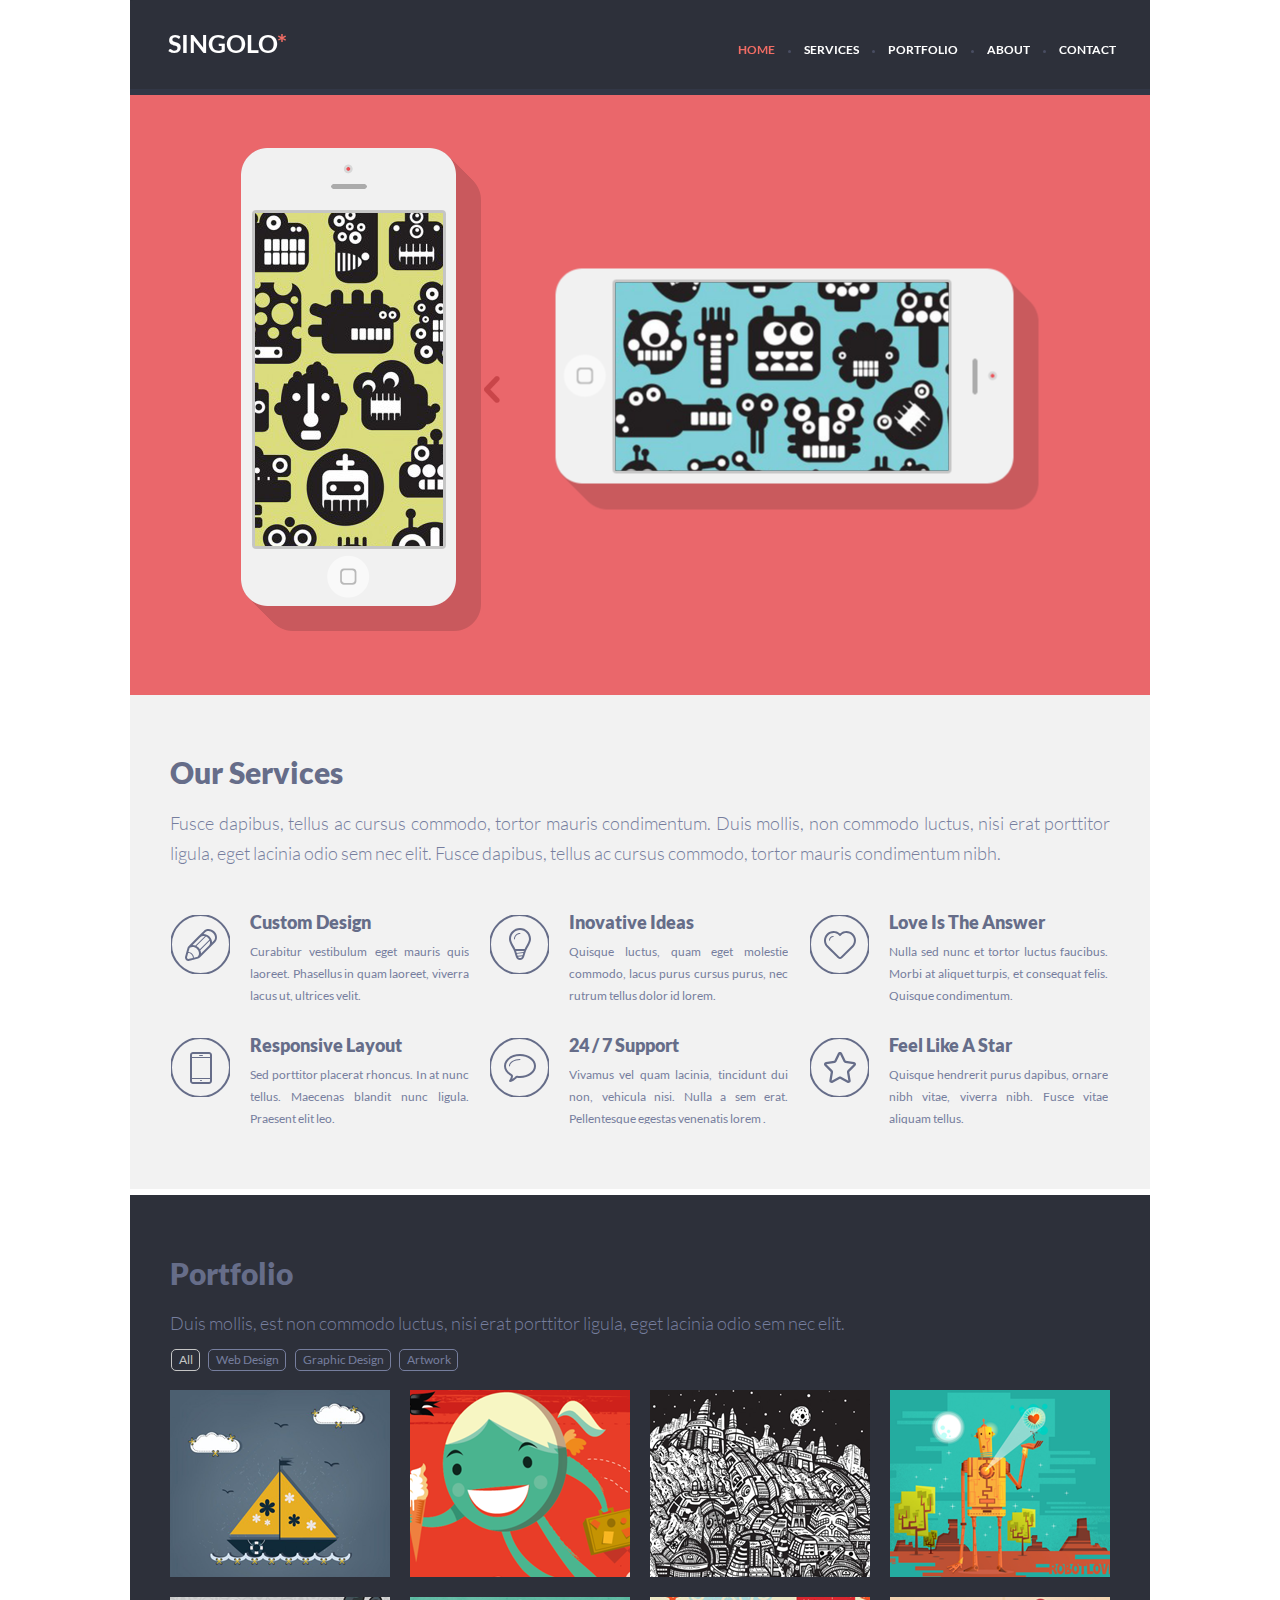
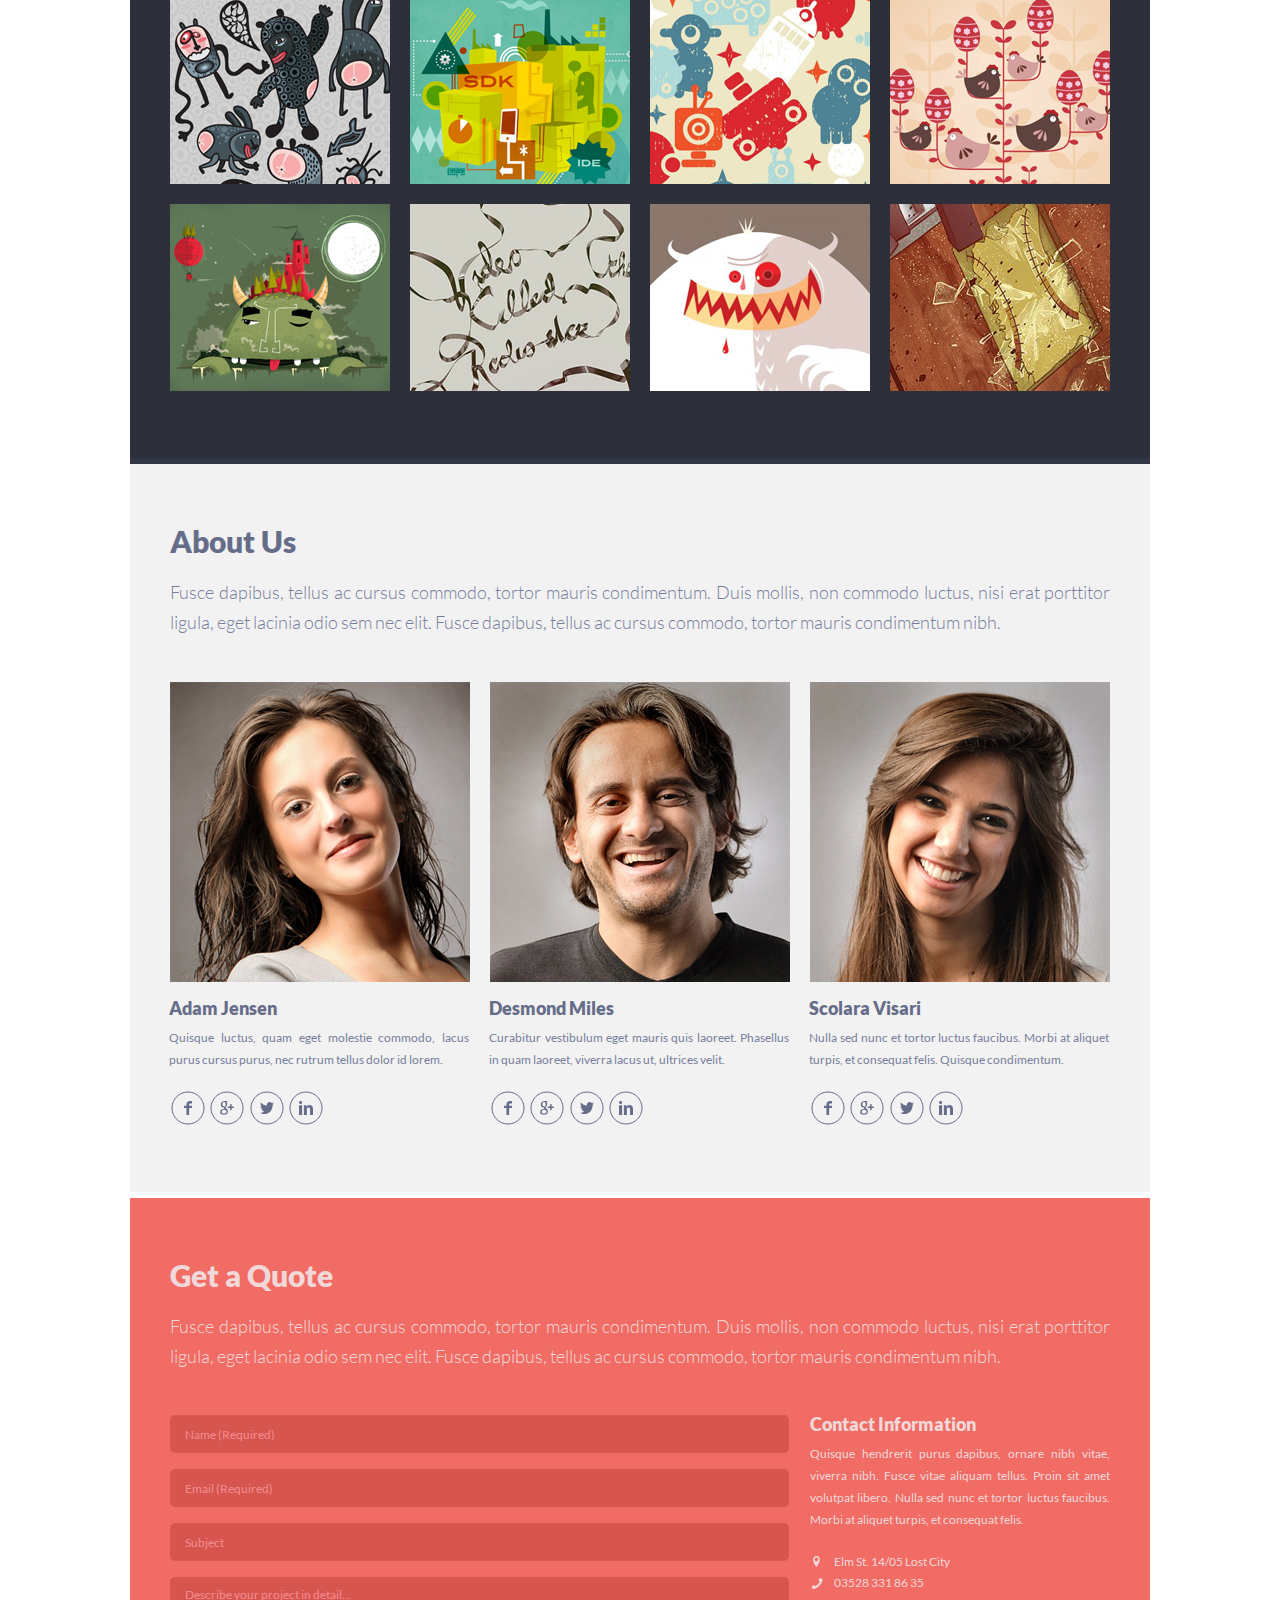
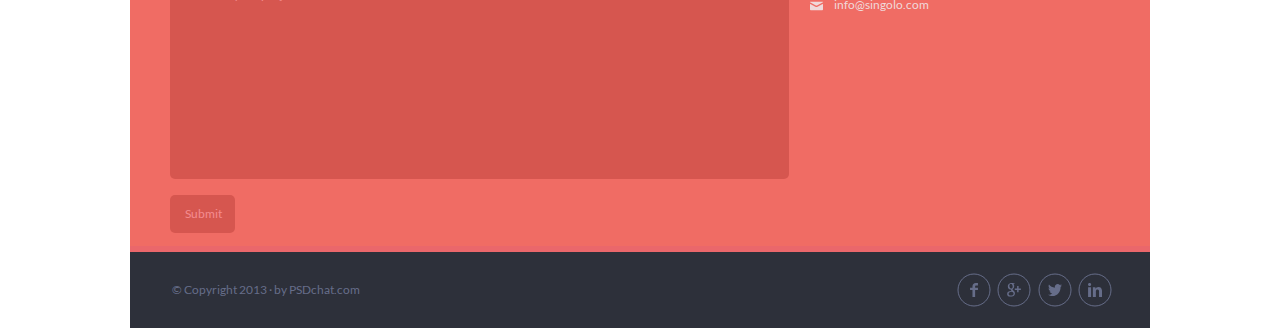
==== index.html @ ecc4bbc8 "singolo-DOM feat: add task slider" ====
<!DOCTYPE html>
<html lang="en">
<head>
  <meta charset="UTF-8">
  <meta name="viewport" content="width=device-width, initial-scale=1.0">
  <title>singolo_Ya</title>
  <link rel="stylesheet" href="style.css">
</head>
<body> 
  <header class="header">
    <div class="wrapper">
      <div class="header__head">
        <h1 class="h1">singolo</h1>
        <div class="logo">
          <p class="logo-text">singolo<span class="asterisk">*</span></p>
        </div>
        <nav class="navigation">
          <ul class="main-menu">
            <li><a href="#home" class="main-menu__link main-menu__link_selected">home</a><div class="point"></div></li>            
            <li><a href="#services" class="main-menu__link main-menu__link_unselected">services</a><div class="point"></div></li>            
            <li><a href="#portfolio" class="main-menu__link main-menu__link_unselected">portfolio</a><div class="point"></div></li>           
            <li><a href="#about-us" class="main-menu__link main-menu__link_unselected">about</a><div class="point"></div></li> 
            <li><a href="#get-a-quote" class="main-menu__link main-menu__link_unselected">contact</a></li>     
          </ul>
        </nav>
      </div>
      <div class="header__head-fake"></div>
      <a class="anchor" name="home"></a>
      <div class="header__bottom block-bottom"></div>
    </div>
  </header>
  <main>
    <div class="slider">
      <div class="wrapper">
        <div class="wrapperSlider">
          <div class="slider__head slider__slide-first active">
            <!-- <div class="arrow arrow_left"></div> -->
            <div class="phone phone_vertical">
              <div class="slider__frame vertical-frame">
                <img class="img-vertical-screen" src="./assets/img/pictures/img-vertical-screen.png" alt="vertical-screen">
              </div>          
            </div>
            <div class="phone-shadow phone-shadow_vertical"></div>
            <div class="phone phone_horizontal">
              <div class="slider__frame horizontal-frame">
                <img class="img-horizontal-screen" src="./assets/img/pictures/img-horizontal-screen.png" alt="vertical-screen">
              </div>  
            </div>
            <div class="phone-shadow phone-shadow_horizontal"></div>
            <!-- <div class="arrow arrow_right"></div> -->
          </div>        
          <div class="slider__head slider__slide-second">            
          </div>
        </div>
        <div class="arrow arrow_left"></div>
        <div class="arrow arrow_right"></div>                 
        <div class="slider__bottom block-bottom slider__bottom_first"></div>
      </div>
    </div>
    <a class="anchor" name="services"></a>
    <div class="services">
      <div class="wrapper">
        <div class="wrapper_services">
          <div class="services__head">
            <div class="services__title">
              <h2 class="services__h2 h2">Our Services</h2>
            </div>          
            <div class="services__description">
              <p class="services__description-text">Fusce dapibus, tellus ac cursus commodo, tortor mauris condimentum. Duis mollis, non commodo luctus, nisi erat porttitor ligula, eget lacinia odio sem nec elit. Fusce dapibus, tellus ac cursus commodo, tortor mauris condimentum nibh.</p>
            </div>
            <div class="advantages-section three-columns">           
              <div class="advantages-column">             
                <div class="advantage-box">
                  <div class="advantage-box__icon icon_pen"></div>
                  <div class="advantage-box__description">
                    <div class="advantage-box__title title_pen">
                      <p>Custom Design</p>
                    </div>
                    <div class="advantage-box__text text_pen">
                      <p>Curabitur vestibulum eget mauris quis laoreet. Phasellus in quam laoreet, viverra lacus ut, ultrices velit.</p>
                    </div>
                  </div>
                </div>
                <div class="advantage-box advantage-box_bottom">
                  <div class="advantage-box__icon icon_phone"></div>
                  <div class="advantage-box__description">
                    <div class="advantage-box__title">
                      <p>Responsive Layout</p>
                    </div>
                    <div class="advantage-box__text">
                      <p>Sed porttitor placerat rhoncus. In at nunc tellus. Maecenas blandit nunc ligula. Praesent elit leo.</p>
                    </div>
                  </div>
                </div>
              </div>
              <div class="advantages-column advantages-column_center">              
                  <div class="advantage-box">
                    <div class="advantage-box__icon icon_bulb"></div>
                    <div class="advantage-box__description">
                      <div class="advantage-box__title">
                        <p>Inovative Ideas</p>
                      </div>
                      <div class="advantage-box__text">
                        <p>Quisque luctus, quam eget molestie commodo, lacus purus cursus purus, nec rutrum tellus dolor id lorem.</p>
                      </div>
                    </div>
                  </div>              
                  <div class="advantage-box advantage-box_bottom">
                    <div class="advantage-box__icon icon_bubble"></div>
                    <div class="advantage-box__description">
                      <div class="advantage-box__title">
                        <p>24 / 7 Support</p>
                      </div>
                      <div class="advantage-box__text">
                        <p>Vivamus vel quam lacinia, tincidunt dui non, vehicula nisi. Nulla a sem erat. Pellentesque egestas venenatis lorem .</p>
                      </div>
                    </div>
                  </div>              
              </div>
              <div class="advantages-column advantages-column_right">              
                <div class="advantage-box">
                  <div class="advantage-box__icon icon_heart"></div>
                  <div class="advantage-box__description">
                    <div class="advantage-box__title">
                      <p>Love Is The Answer</p>
                    </div>
                    <div class="advantage-box__text">
                      <p>Nulla sed nunc et tortor luctus faucibus. Morbi at aliquet turpis, et consequat felis. Quisque condimentum.</p>
                    </div>
                  </div>
                </div>              
                <div class="advantage-box advantage-box_bottom">
                  <div class="advantage-box__icon icon_star"></div>
                  <div class="advantage-box__description">
                    <div class="advantage-box__title">
                      <p>Feel Like A Star</p>
                    </div>
                    <div class="advantage-box__text">
                      <p>Quisque hendrerit purus dapibus, ornare nibh vitae, viverra nibh. Fusce vitae aliquam tellus.</p>
                    </div>
                  </div>
                </div>              
              </div>
            </div>            
          </div>
          <div class="services__bottom block-bottom"></div>
        </div>
      </div>        
    </div>
    <a class="anchor" name="portfolio"></a>
    <div class="portfolio">
      <div class="wrapper">
        <div class="portfolio__head">
          <div class="portfolio__title">
            <h2 class="portfolio__h2 h2">Portfolio</h2>
          </div>
          <div class="portfolio__description">
            <p class="portfolio__description-text">Duis mollis, est non commodo luctus, nisi erat porttitor ligula, eget lacinia odio sem nec elit.</p>
          </div>
          <div class="portfolio__buttons">
            <input class="input input-all" type="submit" value="All">
            <input class="input" type="submit" value="Web Design">
            <input class="input" type="submit" value="Graphic Design">
            <input class="input" type="submit" value="Artwork">
          </div>
          <div class="portfolio__work-examples">
            <div  class="portfolio__section four-columns">            
              <div class="portfolio__first-column portfolio__column">
                <div class="first-column-first-item portfolio__column-item"></div>
                <div class="first-column-second-item portfolio__column-item"></div>
                <div class="first-column-third-item portfolio__column-item"></div>
              </div>
              <div class="portfolio__second-column portfolio__column">
                <div class="second-column-first-item portfolio__column-item"></div>
                <div class="second-column-second-item portfolio__column-item"></div>
                <div class="second-column-third-item portfolio__column-item"></div>
              </div>
              <div class="portfolio__third-column portfolio__column">
                <div class="third-column-first-item portfolio__column-item"></div>
                <div class="third-column-second-item portfolio__column-item"></div>
                <div class="third-column-third-item portfolio__column-item"></div>
              </div>
              <div class="portfolio__fours-column portfolio__column">
                <div class="fours-column-first-item portfolio__column-item"></div>
                <div class="fours-column-second-item portfolio__column-item"></div>
                <div class="fours-column-third-item portfolio__column-item"></div>
              </div>
            </div>
          </div>
        </div>
        <div class="portfolio__bottom block-bottom"></div>
      </div>
    </div>
    <a class="anchor" name="about-us"></a>
    <div class="about-us">
      <div class="wrapper">
        <div class="about-us__head">
          <div class="about-us__title">
            <h2 class="about-us__h2 h2">About Us</h2>
          </div>
          <div class="about-us__description">
            <p class="about-us__description-text">Fusce dapibus, tellus ac cursus commodo, tortor mauris condimentum. Duis mollis, non commodo luctus, nisi erat porttitor ligula, eget lacinia odio sem nec elit. Fusce dapibus, tellus ac cursus commodo, tortor mauris condimentum nibh.</p>
          </div>
          <div class="about-us__employees-box">
            <div class="employees-columns three-columns">           
              <div class="employee-column">
                <div class="employee-column__photo first-photo"></div>
                <div class="employee-column__name">
                  <p class="employee-column__name-text">Adam Jensen</p>
                </div>
                <div class="employee-column__about">
                  <p class="employee-column__about-text">Quisque luctus, quam eget molestie commodo, lacus purus cursus purus, nec rutrum tellus dolor id lorem.</p>
                </div>
                <div class="employee-column__social-contacts">
                  <div class="employee-column__facebook social-contact-item"></div>
                  <div class="employee-column__google social-contact-item"></div>
                  <div class="employee-column__twitter social-contact-item"></div>
                  <div class="employee-column__linkedin social-contact-item"></div>
                </div>
              </div>
              <div class="employee-column">
                <div class="employee-column__photo second-photo"></div>
                <div class="employee-column__name">
                  <p class="employee-column__name-text">Desmond Miles</p>
                </div>
                <div class="employee-column__about">
                  <p class="employee-column__about-text">Curabitur vestibulum eget mauris quis laoreet. Phasellus in quam laoreet, viverra lacus ut, ultrices velit.</p>
                </div>
                <div class="employee-column__social-contacts">
                  <div class="employee-column__facebook social-contact-item"></div>
                  <div class="employee-column__google social-contact-item"></div>
                  <div class="employee-column__twitter social-contact-item"></div>
                  <div class="employee-column__linkedin social-contact-item"></div>
                </div>
              </div>
              <div class="employee-column">
                <div class="employee-column__photo third-photo"></div>
                <div class="employee-column__name">
                  <p class="employee-column__name-text">Scolara Visari</p>
                </div>
                <div class="employee-column__about">
                  <p class="employee-column__about-text">Nulla sed nunc et tortor luctus faucibus. Morbi at aliquet turpis, et consequat felis. Quisque condimentum.</p>
                </div>
                <div class="employee-column__social-contacts">
                  <div class="employee-column__facebook social-contact-item"></div>
                  <div class="employee-column__google social-contact-item"></div>
                  <div class="employee-column__twitter social-contact-item"></div>
                  <div class="employee-column__linkedin social-contact-item"></div>
                </div>
              </div>
            </div>
          </div>
        </div>
        <div class="about-us__bottom block-bottom"></div>
      </div>
    </div>
    <a class="anchor" name="get-a-quote"></a>
    <div class="get-a-quote">
      <div class="wrapper">
        <div class="get-a-quote__head">
          <div class="get-a-quote__title">
            <h2 class="get-a-quote__h2 h2">Get a Quote</h2>
          </div>
          <div class="get-a-quote__description">
            <p class="get-a-quote__description-text">Fusce dapibus, tellus ac cursus commodo, tortor mauris condimentum. Duis mollis, non commodo luctus, nisi erat porttitor ligula, eget lacinia odio sem nec elit. Fusce dapibus, tellus ac cursus commodo, tortor mauris condimentum nibh.</p>
          </div>
          <div class="get-a-quote__feedback">
            <div class="form-box">
              <form class="feedback-form" action="URL" method="POST" target="URL">
                <input class="feedback-form__name form-input" type="text" placeholder="Name (Required)" maxlength="30" required>
                <input class="feedback-form__email form-input" type="email" placeholder="Email (Required)" maxlength="30" required>
                <input class="feedback-form__subject form-input" type="text" placeholder="Subject" maxlength="30" required>
                <textarea class="feedback-form__textarea" rows="5" cols="30" placeholder="Describe your project in detail..." maxlength="500"></textarea> 
                <input class="feedback-form__submit form-input" type="submit" value="Submit" placeholder="task">
              </form>
            </div>
            <div class="contact-information">
              <div class="contact-information__title">
                <p class="contact-information__title-text">Contact Information</p>
              </div>
              <div class="contact-information__description">
                <p class="contact-information__description-text">Quisque hendrerit purus dapibus, ornare nibh vitae, viverra nibh. Fusce vitae aliquam tellus. Proin sit amet volutpat libero. Nulla sed nunc et tortor luctus faucibus. Morbi at aliquet turpis, et consequat felis.</p>
              </div>
              <div class="contact-data">
                <div class="contact-data__item">
                  <div class="contact-data__icon contact-data-address"></div>
                  <div class="contact-data__info contact-data__info-address">
                    <p class="contact-data__info-text">Elm St. 14/05 Lost City</p>
                  </div>
                </div>
                <div class="contact-data__item">
                  <div class="contact-data__icon contact-data-phone"></div>
                  <div class="contact-data__info contact-data__info-phone">
                    <p class="contact-data__info-text"><a href="tel:+03528 331 86 35" 
                      title="to call 03528 331 86 35" class="data-text">03528 331 86 35</a></p>
                  </div>
                </div>             
                <div class="contact-data__item">
                  <div class="contact-data__icon contact-data-email"></div>
                  <div class="contact-data__info contact-data__info-email">
                    <p class="contact-data__info-text"> <a href="mailto:info@singolo.com" 
                      title="to write info@singolo.com" class="data-text">info@singolo.com</a></p>
                  </div>
                </div>              
              </div>
            </div>
          </div>
        </div>
        <div class="get-a-quote__bottom block-bottom"></div>
      </div>
    </div>
  </main>
  <footer class="footer">
    <div class="wrapper footer-wrapper">
      <div class="footer__copyright">
        <p class="footer__copyright-text"> &copy; Copyright 2013 · by PSDchat.com</p>
      </div>     
      <div class="footer__social-contacts">
        <div class="footer__facebook social-contact-item"></div>
        <div class="footer__google social-contact-item"></div>
        <div class="footer__twitter social-contact-item"></div>
        <div class="footer__linkedin social-contact-item"></div>
      </div>
    </div>
  </footer>
  <script src="./script.js"></script> 
</body>
</html>
---- style.css ----
@import "./fonts.css";

* {
	padding: 0;
	margin: 0;
	border: 0;
}

.wrapper {
  display: flex;
  width: 1020px;
  margin: 0 auto;
  flex-direction: column;
  align-content: center;
  align-items: center;
}

/***  header  ***/

.header__head {
  display: flex;
  width: 1020px;  
  height: 89px;
  position: fixed;
  background-color: #2d303a;
  z-index: 1000 ;  
}

.h1 {
  width: 1px;
  height: 1px;
  font-size: 1px;
  color: #2d303a;
}
  
.logo {
  font-size: 25px;
  line-height: 6px;  
  font-family: "Lato-Bold";
  font-weight: 700;
  text-transform: uppercase;
}

.logo-text {
  position: relative;
  margin-left: 37px;
  margin-top: 40px;
  color: #ffffff;
}

.logo-text:hover {
  cursor: pointer;
}

.asterisk {
  color: #f06c64;
}

.navigation {
  padding-left: 436px;
  padding-top: 32px;
}

.main-menu {
  display: flex;
  padding: 15px;
  font-size: 12px;
  line-height: 6px; 
  font-family: "Lato-Bold";
  font-weight: 700;
  text-transform: uppercase;
}

li {  
  list-style-type: none;
  display: flex;
}

a { 
  text-decoration: none;
  animation: 1s;
}

.point {
  width: 3px;
  height: 3px;
  margin: 3px 13px ;
  border-radius: 50%;
  background-color: #494e62;  
}

.main-menu__link_selected {
  color: #f06c64;
}

.main-menu__link_unselected {
  color: #ffffff;
}

a:hover {
  text-decoration: underline; 
  color: #f06c64;
}

.header__head-fake { 
  width: 1020px;  
  height: 89px;   
}

.header__bottom {  
  background-color: #323746;
}

.block-bottom {
  width: 1020px;
  height: 6px;
}

/***  slider  ***/

.slider .wrapper{
  position: relative;
  width: 100%;
  overflow: hidden;
}

.wrapperSlider {
  overflow: hidden;
}

.slider__head {
  display: none;
  width: 1020px;
  height: 594px;  
  position: relative;
  animation: 10.2s ease-in-out;
  margin: 0 auto;
  overflow: hidden;
}

.slider__slide-first {
  background-color: #ea676b;
}

.slider__slide-second {
  background-image: url("./assets/img/pictures/bg-slider-2.png");
}

.active,
.next {
  display: flex;
  overflow: hidden;
}

.next {
  position: absolute;
  width: 100%;
  overflow: hidden;
}

.arrow {
  position: absolute;
  top: 0;
  bottom: 0;
  width: 15%;
  cursor: pointer;
}

.arrow_left {
  left: 0;
  right: auto;
  margin-left: 484px;
}

.arrow_right {
  right: 0;
  left: auto;
  margin-right: 481px;
}

.to-left {
  animation-name: left;
}

.from-right {
  animation-name: right;
}

.to-right {
  animation-name: right;
  animation-direction: reverse;
}

.from-left {
  animation-name: left;
  animation-direction: reverse;
}

@keyframes left {
  from {
    left: 0;
  }
  to {
    left: -100%;
  }
}

@keyframes right {
  from {
    left: 100%;
  }
  to {
    left: 0;
  }
}

.arrow {
  width: 16px;
  height: 27px;
  margin-top: 281px;  
  background-image: url("./assets/img/pictures/chev.png");
}

.arrow:hover {
  cursor: pointer;
  opacity: 0.5;
}

.phone {
  width: 218px;
  height: 461px;
  z-index: 100;
  background-image: url("./assets/img/pictures/cam.png");
}

.phone_vertical {
  position: relative;
  left: 57px;
  margin-top: 52px;
  margin-left: 52px;   
}

.slider__frame {
  width: 188px;
  height: 333px;
  position: relative;
  overflow: hidden;
}

.vertical-frame {  
  top: 66px;
  left: 16px; 
}

.img-vertical-screen {
  position: relative;
  top: -135px;
  left: -14px;
}

.phone-shadow {
  width: 240px;
  height: 483px;
  z-index: 50;
  position: relative;  
  background-image: url("./assets/img/pictures/phone-shadow.png");
}

.phone-shadow_vertical {
  top: 53px;
  left: -159px;
}

.phone_horizontal {
  position: relative;
  left: 59px;
  margin-top: 50px;
  margin-left: -24px;  
  transform: rotate(90deg);
}

.horizontal-frame {
  top: 66px;
  left: 16px;
}

.img-horizontal-screen {
  position: relative;
  top: -122px;
  left: -119px;
  transform: rotate(-90deg);
}

.phone-shadow_horizontal {
  top: 53px;
  left: -157px;
  transform: scale(1, -1) rotate(90deg);
}

.arrow_right {
  margin-left: -38px;
  transform: rotate(180deg);
}


.slider__bottom_first {
  background-color: #ea676b;
}

.slider__bottom_second {
  background-color: #648BF0;
}




.display-none {
  display: none;
};

/***  services  ***/

.wrapper_services {
  height: 500px;

}

.services__head {
  width: 1020px;
  height: 494px;
  display: flex;
  flex-direction: column;
  align-content:center;
  align-items: flex-start;
  background-color: #f2f2f2;
}

.services__title {
  position:relative;
  top: 68px;
  left: 40px;
}

.h2 {
  font-size: 30px;
  line-height: 18px; 
  font-family: "Lato-Black";
  font-weight: 900;
  text-align: left;
}

.services__h2 {
  color: #666d89;
}

.services__description {
  position:relative;
  top: 95px;
  left: 40px;
}

.services__description-text {
  width: 940px;
  height: 57px;
  font-size: 18px;
  line-height: 30px;
  color: #767e9e;
  font-family: "Lato-Light";
  font-weight: 300;
  overflow: hidden;
  text-overflow: clip;
  text-align: justify;
}

.advantages-section {
  position:relative;
  top: 143px;
  left: 41px;
}

.three-columns {
  display: flex;
}

.advantage-box {
  display: flex;
 }

.advantage-box__icon {
  width: 59px;
  height: 59px;
  margin-top: 2px; 
}

.advantage-box__icon:hover {
  cursor: pointer;
  opacity: 0.5;
}

.advantage-box__title { 
  margin-left: 20px;  
  font-size: 18px;
  line-height: 18px;
  color: #666d89;
  font-family: "Lato-Black";
  font-weight: 900; 
}

.advantage-box__text {
  width: 219px;
  height: 60px;
  margin-top: 10px;
  margin-left: 20px; 
  font-size: 12px;
  line-height: 22px;
  color: #767e9e;
  font-family: "Lato-Regular";
  font-weight: 400;
  overflow: hidden;
  text-overflow: clip;
  text-align: justify;
}

.icon_pen {  
  background-image: url("./assets/img/icon/1-bg-pen.svg");
}

.icon_phone {  
  background-image: url("./assets/img/icon/2-bg-phone.svg");
}

.icon_bulb {  
  background-image: url("./assets/img/icon/3-bg-bulb.svg");
}

.icon_bubble { 
  background-image: url("./assets/img/icon/4-bg-bubble.svg");
}

.icon_heart { 
  background-image: url("./assets/img/icon/5-bg-heart.svg");
}

.icon_star {  
  background-image: url("./assets/img/icon/6-bg-star.svg");
}

.advantage-box_bottom {
  margin-top: 35px; 
}

.advantages-column_center {
  margin-left: 21px;
}

.advantages-column_right {
  margin-left: 22px;
}

.services__bottom {
  background-color: #ffffff;
}

.portfolio__head {
  display: flex;
  width: 1020px;
  height: 863px;  
  flex-direction: column;
  align-content: center;
  align-items: flex-start;
  background-color: #2d303a;
}

.portfolio__title {
  height: 17px;
  position: relative;
  top: 69px;
  left: 40px;
}

.portfolio__h2,
.about-us__h2 {
  color: #666d89;
}

.portfolio__description {
  position: relative;
  top: 96px;
  left: 40px;
}

.portfolio__description-text {
  width: 940px;
  height: 57px;
  font-size: 18px;
  line-height: 30px;
  color: #767e9e;
  font-family: "Lato-Light";
  font-weight: 300;
  overflow: hidden;
  text-overflow: clip;
  text-align: justify;
}

.portfolio__buttons {
  display: flex;
  width: 287px;
  height: 22px;
  position: relative;
  top: 80px;
  left: 41px;
  justify-content: space-between; 
}

.input {  
  padding-left: 7px;
  padding-right: 6px; 
  font-size: 12px;
  line-height: 20px;
  color: #767e9e;
  font-family: "Lato-Regular";
  font-weight: 400;    
  background-color: #2d303a;
  border: 1px solid #767e9e;
  border-radius: 5px;
}

.input-all {    
  color: #c5c5c5;
  border: 1px solid #c5c5c5;
}

.input:hover {
  cursor: pointer;  
  color: #c5c5c5;
  border: 1px solid #c5c5c5;
}

.input:focus {
  outline: 0;
}

.portfolio__section {
  width: 940px;
  height: 601px;
  display: flex;
  position: relative;
  top: 99px;
  left: 40px;
  justify-content: space-between;
  overflow: hidden;
}

.portfolio__column {
  display: flex;
  flex-direction: column;
  justify-content: space-between;
  overflow: hidden;
}

.portfolio__column-item {  
  width: 220px;
  height: 187px; 
  overflow: hidden;
}

.first-column-first-item {
  background-position-x: -8px;
  background-position-y: -11px; 
  background-image: url("./assets/img/pictures/1-first-column-first-item.png");
}

.first-column-second-item {
  background-position-x: -10px;
  background-position-y: -16px;
  background-image: url("./assets/img/pictures/2-first-column-second-item.png");
}

.first-column-third-item {
  background-position-x: -16px;
  background-position-y: -2px;
  background-image: url("./assets/img/pictures/3-first-column-third-item.png");
}

.second-column-first-item {
  background-position-x: -82px;
  background-position-y: -43px;
  background-image: url("./assets/img/pictures/4-second-column-first-item.png");
}

.second-column-second-item {
  background-position-x: -16px;
  background-position-y: -4px;
  background-image: url("./assets/img/pictures/5-second-column-second-item.png");
}

.second-column-third-item {
  background-position-x: -141px;
  background-position-y: -113px;
  background-image: url("./assets/img/pictures/6-second-column-third-item.png");
}

.third-column-first-item {
  background-position-x: -11px;
  background-position-y: -1px;
  background-image: url("./assets/img/pictures/7-third-column-first-item.png");
}

.third-column-second-item {
  background-position-x: -31px;
  background-position-y: -39px;
  background-image: url("./assets/img/pictures/8-third-column-second-item.png");
}

.third-column-third-item {
  background-position-x: -144px;
  background-position-y: 237px;
  background-image: url("./assets/img/pictures/9-third-column-third-item.png");
}

.fours-column-first-item {
  background-position-x: -24px;
  background-position-y: -2px;
  background-image: url("./assets/img/pictures/10-fours-column-first-item.png");
}

.fours-column-second-item {
  background-position-x: -24px;
  background-position-y: -32px;  
  background-image: url("./assets/img/pictures/11-fours-column-second-item.png");
}

.fours-column-third-item {
  background-position-x: -36px;
  background-position-y: -60px; 
  background-image: url("./assets/img/pictures/12-fours-column-third-item.png");
}

.portfolio__column:nth-child(n+5){
  display: none;
}

.portfolio__column-item:nth-child(n+4){
  display: none;
}

.portfolio__bottom {  
  background-color: #323746;
}

.block-bottom {
  width: 1020px;
  height: 6px;
}

/***  about-us  ***/

.about-us__head {
  display: flex;
  width: 1020px;
  height: 728px;  
  flex-direction: column;
  align-content: center;
  align-items: flex-start;
  background-color: #f2f2f2;
}

.about-us__title {
  position: relative;
  top: 68px;
  left: 40px;
}

.about-us__description {
  position: relative;
  top: 95px;
  left: 40px;
}

.about-us__description-text {
  width: 940px;
  height: 57px;
  font-size: 18px;
  line-height: 30px;
  color: #767e9e;
  font-family: "Lato-Light";
  font-weight: 300;
  overflow: hidden;
  text-overflow: clip;
  text-align: justify;
}

.about-us__employees-box {
  width: 940px;
  height: 442px;
  position: relative;
  top: 143px;
  left: 40px;  
}

.three-columns {
  display: flex;
  justify-content: space-between;
}

.employee-column {
  display: flex;
  width: 300px;
  flex-direction: column;
  align-content: center;
  align-items: flex-start;
}

.employee-column__photo {
  width: 300px;
  height: 300px;
}

.first-photo {
  background-image: url("./assets/img/pictures/employee-1-аdam-jensen.png");
}

.second-photo {
  background-image: url("./assets/img/pictures/employee-2-desmond-miles.png");
}

.third-photo {
  background-image: url("./assets/img/pictures/employee-3-scolara-visari.png");
}

.employee-column__name {
  width: 300px;
  position: relative;
  top: 17px;
  left: -1px;
  white-space: nowrap;
  overflow: hidden;
  text-overflow: ellipsis;  
}

.employee-column__name-text {
  font-size: 18px;
  line-height: 18px;
  color: #666d89;
  font-family: "Lato-Black";
  font-weight: 900;
  text-align: left;
  white-space: nowrap;
  overflow: hidden;
  text-overflow: ellipsis;  
}

.employee-column__about {
  position: relative;
  top: 27px;
  left: -1px;
}

.employee-column__about-text {
  width: 300px;
  height: 91px;
  font-size: 12px;
  line-height: 22px;
  color: #767e9e;
  font-family: "Lato-Regular";
  font-weight: 400;
  text-align: justify;
}

.employee-column__social-contacts {
  display: flex;
  width: 152px;
  justify-content: space-between;
  position: relative;
  top: 1px;
  left: 1px;
}

.social-contact-item {
  width: 34px;
  height: 34px;  
}

.social-contact-item:hover {
  cursor: pointer;  
  opacity: 0.5;
}

.employee-column__facebook {
  background-image: url("./assets/img/icon/Facebook.svg");
}

.employee-column__google {
  background-image: url("./assets/img/icon/Google.svg");
}

.employee-column__twitter {
  background-image: url("./assets/img/icon/Twitter.svg");
}

.employee-column__linkedin {
  background-image: url("./assets/img/icon/LinkedIn.svg");
}

.about-us__bottom {
  background-color: #ffffff;
}

.get-a-quote__head {
  display: flex;
  width: 1020px;  
  height: 648px;  
  flex-direction: column;
  align-content: center;
  align-items: flex-start;  
  background-color: #f06c64;
} 

.get-a-quote__title {
  position: relative;
  top: 68px;
  left: 40px;
}

.get-a-quote__h2 {
  color: #f0d8d9;
}

.get-a-quote__description {
  position: relative;
  top: 95px;
  left: 40px;
}

.get-a-quote__description-text {
  width: 940px;
  height: 57px;
  font-size: 18px;
  line-height: 30px;
  color: #f0d8d9;
  font-family: "Lato-Light";
  font-weight: 300;  
  overflow: hidden;
  text-overflow: clip;
  text-align: justify;
}

.get-a-quote__feedback {
  display: flex;
  width: 940px;
  position: relative;
  top: 142px;
  left: 40px;
  justify-content: space-between; 
}

.feedback-form {
  display: flex;
  width: 619px;
  height: 418px;
  flex-direction: column;
  align-content: center;
  align-items: left;
  justify-content: space-between;
}

.form-input {
  width: 604px;
  height: 38px;
  padding-left: 15px;  
  border-radius: 5px;
  background-color: #d6564f;
  font-size: 12px;
  line-height: 22px;
  color: #f48c8f;
  font-family: "Lato-Regular";
  font-weight: 400;
  text-align: justify;
}

.form-input::placeholder {
  color: #f48c8f;
}

.feedback-form__textarea {  
  width: 604px;
  height: 195px;
  padding-top: 7px;
  padding-left: 15px;
  font-size: 12px;
  line-height: 22px;
  color: #f48c8f;
  font-family: "Lato-Regular";
  font-weight: 400;
  text-align: left;
  border-radius: 5px;
  background-color: #d6564f;
  resize: none;
  text-align: justify;
}

.feedback-form__textarea::placeholder {
  color: #f48c8f;
}

.feedback-form__submit {
  width: 65px;
}

.feedback-form__submit:hover {
  cursor: pointer;
}

.contact-information {
  display: flex;
  width: 300px;
  flex-direction: column;
  align-content: center;
  align-items: left;
}

.contact-information__title-text {
  font-size: 18px;
  line-height: 18px;
  color: #f0d8d9;  
  font-family: "Lato-Black";
  font-weight: 900;
  text-align: justify;
}

.contact-information__description {
  position: relative;
  top: 10px;  
  width: 300px;
  height: 110px;
}

.contact-information__description-text {  
  font-size: 12px;
  line-height: 22px;
  color: #f0d8d9;
  font-family: "Lato-Regular";
  font-weight: 400;
  text-align: justify;
}

.contact-data {
  display: flex;
  height: 55px; 
  flex-direction: column;
  align-content: center;
  align-items: left;
  justify-content: space-between;
}

.contact-data__item {
  display: flex;
}

.contact-data__icon {
  width: 13px;
  height: 11px;
  position: relative;
  top: 13px;
  background-repeat: no-repeat;
  background-position: center;
}

.contact-data-address {
  background-image: url("./assets/img/icon/location_icon.svg");
}

.contact-data-phone {
  background-image: url("./assets/img/icon/phone_icon.svg");
}

.contact-data-email {
  background-image: url("./assets/img/icon/email_icon.svg");
}

.contact-data__info {
  position: relative;
  left: 11px 
}

.contact-data__info-address { 
  top: 8px;  
}

.contact-data__info-phone,
.contact-data__info-email { 
  top: 7px;  
}

.data-text {
  color: #f0d8d9;
}

.data-text:hover {
  color: #55da48;
  cursor: pointer;  
  opacity: 0.5;
}

.contact-data__info-text {
  font-size: 12px;
  line-height: 22px;
  color: #f0d8d9;
  font-family: "Lato-Regular";
  font-weight: 400;
  text-align: justify;
}

.get-a-quote__bottom {
  background-color: #ea676b;
}

.block-bottom {
  width: 1020px;
  height: 6px;
}

/***  footer  ***/

.footer-wrapper{
  display: flex;
  flex-direction: row;
  height: 76px;
  justify-content: space-between;
  background-color: #2d303a;
}

.footer__copyright {
  margin-left: 42px; 
}

.footer__copyright-text {
  font-size: 12px;
  line-height: 22px;
  color: #666d89;
  font-family: "Lato-Regular";
  font-weight: 400;
  text-align: justify;
}

.footer__social-contacts {
  display: flex;
  width: 152px;
  height: 32px;
  margin-right: 41px;
  align-content: center;
  align-items: left;
  justify-content: space-between;
}

.social-contact-item {
  width: 34px;
  height: 34px;
  position: relative;
  top: -1px;
}

.footer__facebook {   
  background-image: url("./assets/img/icon/Facebook.svg");
}

.footer__google { 
  left: 1px;
  background-image: url("./assets/img/icon/Google.svg");
}

.footer__twitter {  
  left: 2px;
  background-image: url("./assets/img/icon/Twitter.svg");
}

.footer__linkedin { 
  left: 3px;
  background-image: url("./assets/img/icon/LinkedIn.svg");
}

.social-contact-item:hover {
  cursor: pointer;  
  opacity: 0.5;
}

.anchor {
  display: block;
  position: relative;
  top: -89px;
  visibility: hidden;
}
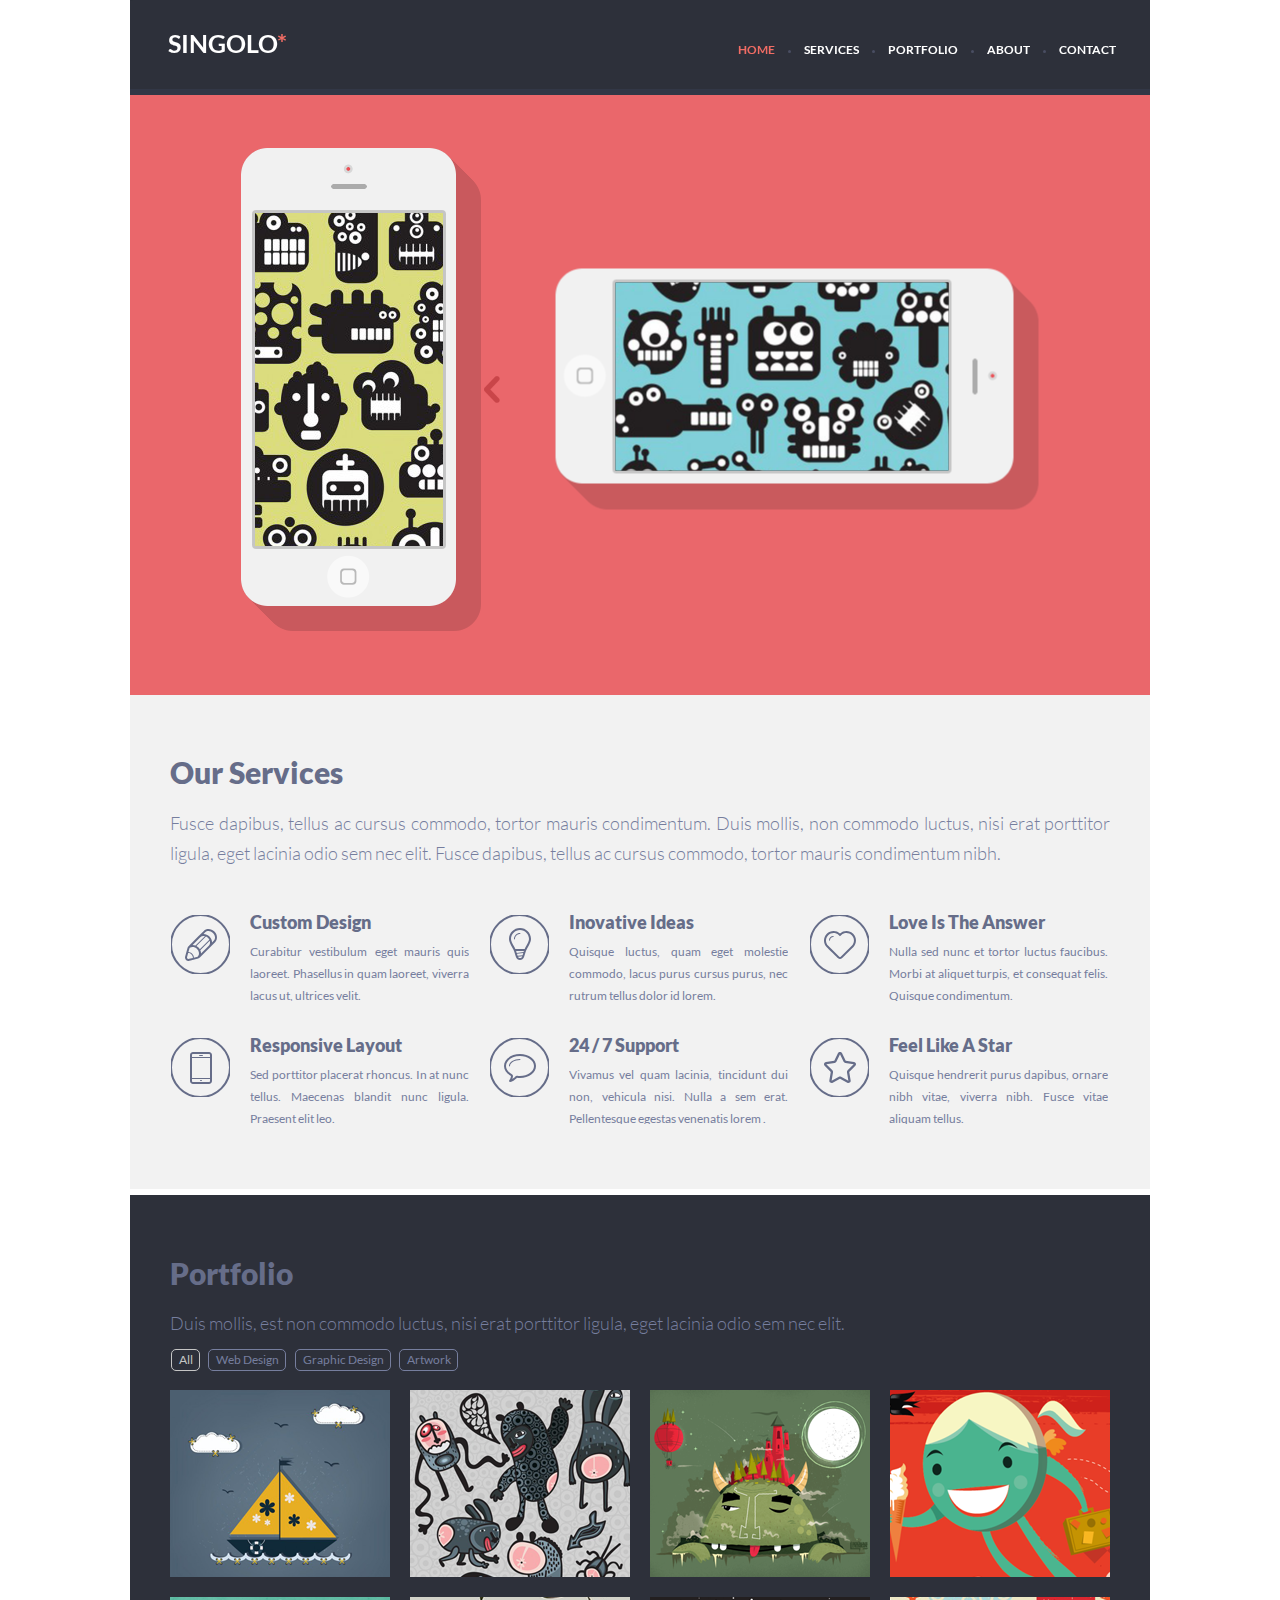
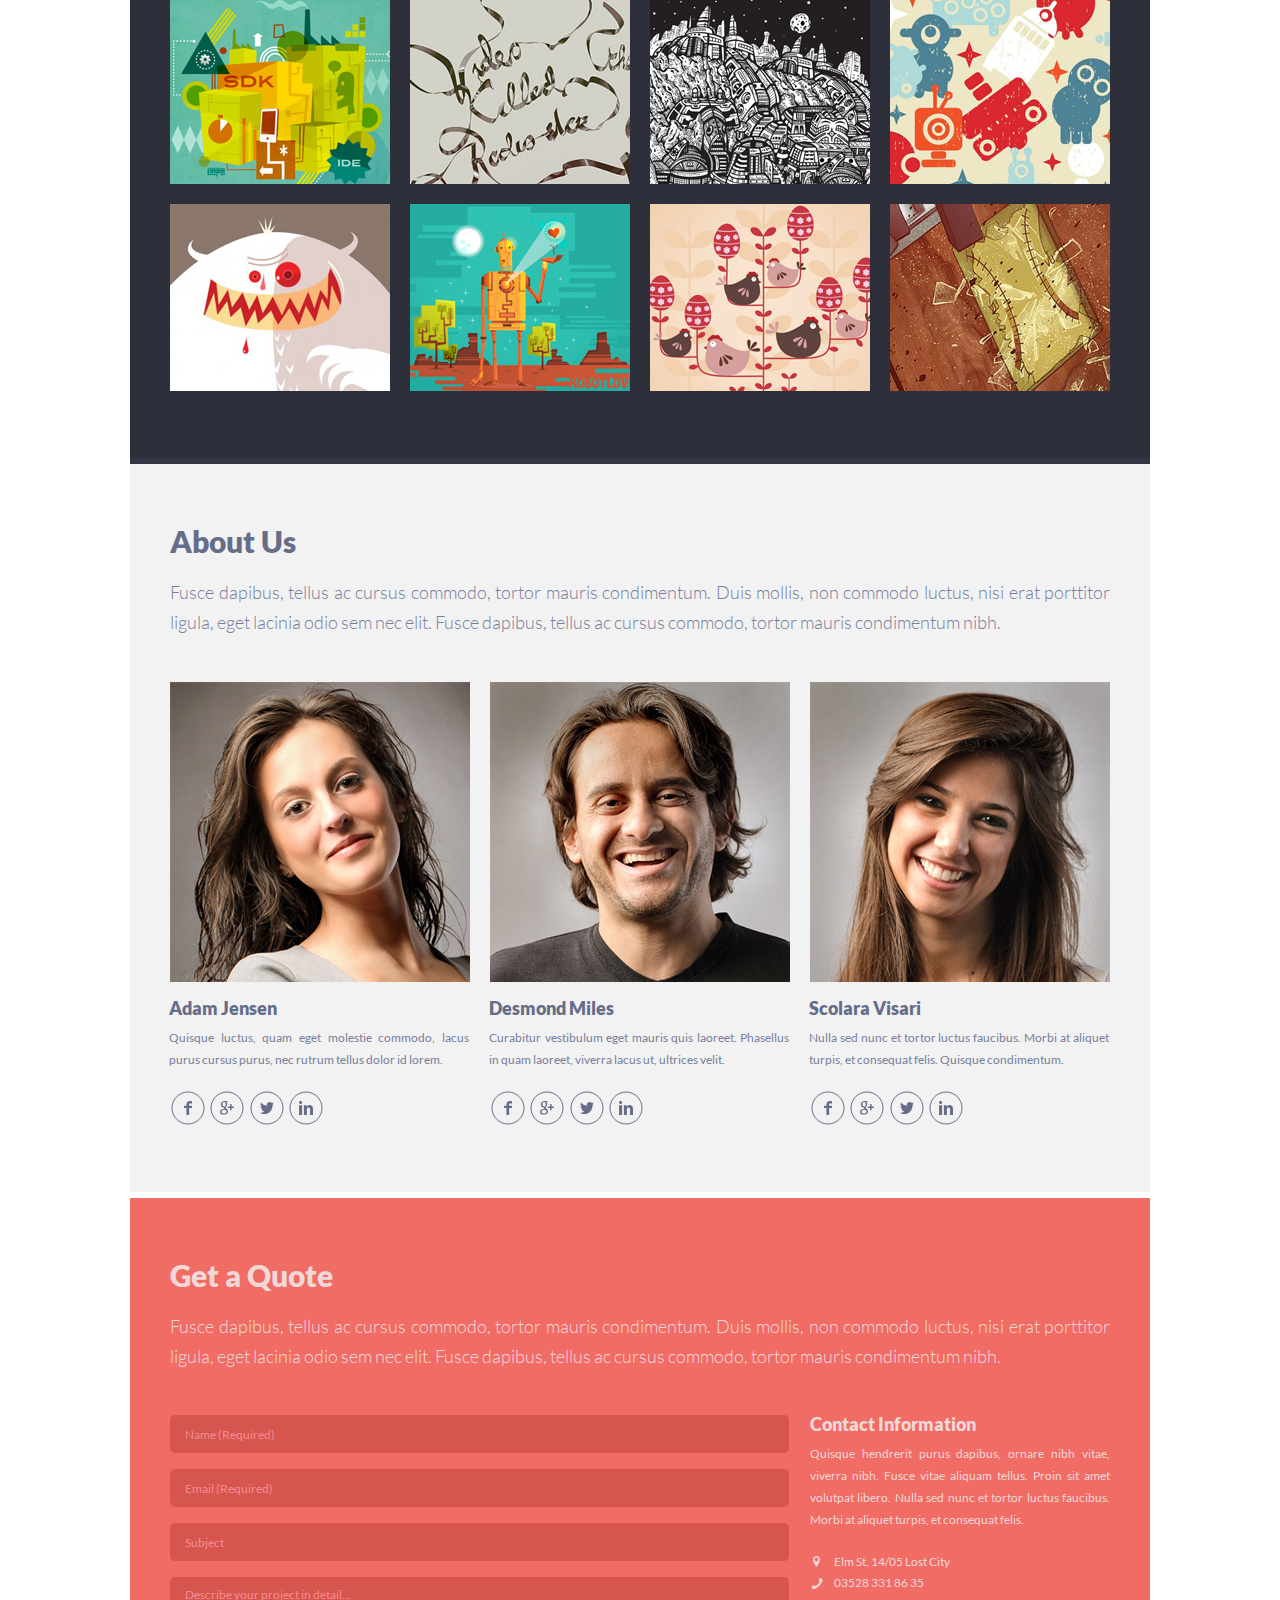
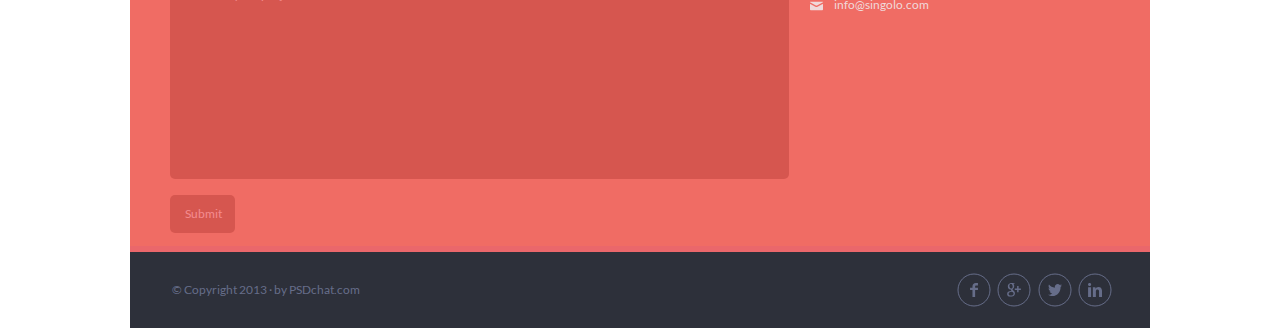
==== commit 6316ee39: "fix: DOM" ====
--- a/index.html
+++ b/index.html
@@ -7,7 +7,7 @@
   <link rel="stylesheet" href="style.css">
 </head>
 <body> 
-  <header class="header">
+  <header class="header section home">
     <div class="wrapper">
       <div class="header__head">
         <h1 class="h1">singolo</h1>
@@ -16,11 +16,11 @@
         </div>
         <nav class="navigation">
           <ul class="main-menu">
-            <li><a href="#home" class="main-menu__link main-menu__link_selected">home</a><div class="point"></div></li>            
-            <li><a href="#services" class="main-menu__link main-menu__link_unselected">services</a><div class="point"></div></li>            
-            <li><a href="#portfolio" class="main-menu__link main-menu__link_unselected">portfolio</a><div class="point"></div></li>           
-            <li><a href="#about-us" class="main-menu__link main-menu__link_unselected">about</a><div class="point"></div></li> 
-            <li><a href="#get-a-quote" class="main-menu__link main-menu__link_unselected">contact</a></li>     
+            <li><a href="#home" class="main-menu__link main-menu__link-home main-menu__link_selected">home</a><div class="point"></div></li>            
+            <li><a href="#services" class="main-menu__link main-menu__link-services main-menu__link_unselected">services</a><div class="point"></div></li>            
+            <li><a href="#portfolio" class="main-menu__link main-menu__link-portfolio main-menu__link_unselected">portfolio</a><div class="point"></div></li>           
+            <li><a href="#about-us" class="main-menu__link main-menu__link-about-us main-menu__link_unselected">about</a><div class="point"></div></li> 
+            <li><a href="#get-a-quote" class="main-menu__link main-menu__link-get-a-quote main-menu__link_unselected">contact</a></li>     
           </ul>
         </nav>
       </div>
@@ -30,11 +30,10 @@
     </div>
   </header>
   <main>
-    <div class="slider">
+    <div class="slider home section">
       <div class="wrapper">
         <div class="wrapperSlider">
-          <div class="slider__head slider__slide-first active">
-            <!-- <div class="arrow arrow_left"></div> -->
+          <div class="slider__head slider__slide-first active">            
             <div class="phone phone_vertical">
               <div class="slider__frame vertical-frame">
                 <img class="img-vertical-screen" src="./assets/img/pictures/img-vertical-screen.png" alt="vertical-screen">
@@ -46,8 +45,7 @@
                 <img class="img-horizontal-screen" src="./assets/img/pictures/img-horizontal-screen.png" alt="vertical-screen">
               </div>  
             </div>
-            <div class="phone-shadow phone-shadow_horizontal"></div>
-            <!-- <div class="arrow arrow_right"></div> -->
+            <div class="phone-shadow phone-shadow_horizontal"></div>            
           </div>        
           <div class="slider__head slider__slide-second">            
           </div>
@@ -58,7 +56,7 @@
       </div>
     </div>
     <a class="anchor" name="services"></a>
-    <div class="services">
+    <div class="services section">
       <div class="wrapper">
         <div class="wrapper_services">
           <div class="services__head">
@@ -148,9 +146,9 @@
       </div>        
     </div>
     <a class="anchor" name="portfolio"></a>
-    <div class="portfolio">
-      <div class="wrapper">
-        <div class="portfolio__head">
+    <div class="portfolio section">
+      <div class="wrapper">
+        <div class="portfolio__head ">
           <div class="portfolio__title">
             <h2 class="portfolio__h2 h2">Portfolio</h2>
           </div>
@@ -158,41 +156,31 @@
             <p class="portfolio__description-text">Duis mollis, est non commodo luctus, nisi erat porttitor ligula, eget lacinia odio sem nec elit.</p>
           </div>
           <div class="portfolio__buttons">
-            <input class="input input-all" type="submit" value="All">
-            <input class="input" type="submit" value="Web Design">
-            <input class="input" type="submit" value="Graphic Design">
-            <input class="input" type="submit" value="Artwork">
+            <button class="button button-selected" type="submit" value="All">All</button>
+            <button class="button" type="submit" value="Web Design">Web Design</button>
+            <button class="button" type="submit" value="Graphic Design">Graphic Design</button>
+            <button class="button" type="submit" value="Artwork">Artwork</button>
           </div>
           <div class="portfolio__work-examples">
-            <div  class="portfolio__section four-columns">            
-              <div class="portfolio__first-column portfolio__column">
-                <div class="first-column-first-item portfolio__column-item"></div>
-                <div class="first-column-second-item portfolio__column-item"></div>
-                <div class="first-column-third-item portfolio__column-item"></div>
-              </div>
-              <div class="portfolio__second-column portfolio__column">
-                <div class="second-column-first-item portfolio__column-item"></div>
-                <div class="second-column-second-item portfolio__column-item"></div>
-                <div class="second-column-third-item portfolio__column-item"></div>
-              </div>
-              <div class="portfolio__third-column portfolio__column">
-                <div class="third-column-first-item portfolio__column-item"></div>
-                <div class="third-column-second-item portfolio__column-item"></div>
-                <div class="third-column-third-item portfolio__column-item"></div>
-              </div>
-              <div class="portfolio__fours-column portfolio__column">
-                <div class="fours-column-first-item portfolio__column-item"></div>
-                <div class="fours-column-second-item portfolio__column-item"></div>
-                <div class="fours-column-third-item portfolio__column-item"></div>
-              </div>
-            </div>
-          </div>
+            <div class="first-column-first-item portfolio__column-item"></div>
+            <div class="first-column-second-item portfolio__column-item"></div>
+            <div class="first-column-third-item portfolio__column-item"></div>
+            <div class="second-column-first-item portfolio__column-item"></div>
+            <div class="second-column-second-item portfolio__column-item"></div>
+            <div class="second-column-third-item portfolio__column-item"></div>             
+            <div class="third-column-first-item portfolio__column-item"></div>
+            <div class="third-column-second-item portfolio__column-item"></div>
+            <div class="third-column-third-item portfolio__column-item"></div>             
+            <div class="fours-column-first-item portfolio__column-item"></div>
+            <div class="fours-column-second-item portfolio__column-item"></div>
+            <div class="fours-column-third-item portfolio__column-item"></div>              
+          </div>          
         </div>
         <div class="portfolio__bottom block-bottom"></div>
       </div>
     </div>
     <a class="anchor" name="about-us"></a>
-    <div class="about-us">
+    <div class="about-us section">
       <div class="wrapper">
         <div class="about-us__head">
           <div class="about-us__title">
@@ -255,7 +243,7 @@
       </div>
     </div>
     <a class="anchor" name="get-a-quote"></a>
-    <div class="get-a-quote">
+    <div class="get-a-quote section">
       <div class="wrapper">
         <div class="get-a-quote__head">
           <div class="get-a-quote__title">
@@ -267,10 +255,10 @@
           <div class="get-a-quote__feedback">
             <div class="form-box">
               <form class="feedback-form" action="URL" method="POST" target="URL">
-                <input class="feedback-form__name form-input" type="text" placeholder="Name (Required)" maxlength="30" required>
+                <input class="feedback-form__name form-input" type="text" placeholder="Name (Required)" maxlength="50" required>
                 <input class="feedback-form__email form-input" type="email" placeholder="Email (Required)" maxlength="30" required>
-                <input class="feedback-form__subject form-input" type="text" placeholder="Subject" maxlength="30" required>
-                <textarea class="feedback-form__textarea" rows="5" cols="30" placeholder="Describe your project in detail..." maxlength="500"></textarea> 
+                <input class="feedback-form__subject form-input" type="text" placeholder="Subject" maxlength="50" required>
+                <textarea class="feedback-form__textarea" rows="10" cols="30" placeholder="Describe your project in detail..." maxlength="500"></textarea> 
                 <input class="feedback-form__submit form-input" type="submit" value="Submit" placeholder="task">
               </form>
             </div>
@@ -323,6 +311,15 @@
       </div>
     </div>
   </footer>
+  <div class="modal modal_hidden">
+    <div class="modal-popup">
+      <p class="modal-popup__result modal-info"></p>
+      <p class="modal-popup__subject-text modal-info"></p>
+      <p class="modal-info modal-popup__message-text"></p>
+      <button class="modal-popup__button">Ok</button>
+    </div>
+  </div>
+ 
   <script src="./script.js"></script> 
 </body>
 </html>--- a/style.css
+++ b/style.css
@@ -1,4 +1,8 @@
 @import "./fonts.css";
+
+html {
+  scroll-behavior: smooth;
+}
 
 * {
 	padding: 0;
@@ -133,7 +137,7 @@
   width: 1020px;
   height: 594px;  
   position: relative;
-  animation: 10.2s ease-in-out;
+  animation: 0.2s ease-in-out;
   margin: 0 auto;
   overflow: hidden;
 }
@@ -311,9 +315,6 @@
   background-color: #648BF0;
 }
 
-
-
-
 .display-none {
   display: none;
 };
@@ -322,7 +323,6 @@
 
 .wrapper_services {
   height: 500px;
-
 }
 
 .services__head {
@@ -512,7 +512,7 @@
   justify-content: space-between; 
 }
 
-.input {  
+.button {  
   padding-left: 7px;
   padding-right: 6px; 
   font-size: 12px;
@@ -525,25 +525,26 @@
   border-radius: 5px;
 }
 
-.input-all {    
+.button-selected {    
   color: #c5c5c5;
   border: 1px solid #c5c5c5;
 }
 
-.input:hover {
+.button:hover {
   cursor: pointer;  
   color: #c5c5c5;
   border: 1px solid #c5c5c5;
 }
 
-.input:focus {
+.button:focus {
   outline: 0;
 }
 
-.portfolio__section {
+.portfolio__work-examples {
   width: 940px;
-  height: 601px;
-  display: flex;
+  height: 621px;
+  display: flex;
+  flex-wrap: wrap;
   position: relative;
   top: 99px;
   left: 40px;
@@ -551,17 +552,35 @@
   overflow: hidden;
 }
 
-.portfolio__column {
-  display: flex;
-  flex-direction: column;
-  justify-content: space-between;
-  overflow: hidden;
-}
-
 .portfolio__column-item {  
   width: 220px;
-  height: 187px; 
-  overflow: hidden;
+  height: 187px;
+  overflow: hidden;
+}
+
+.portfolio__column-item_selected {  
+  border: 5px solid#F06C64;
+  width: 210px;
+  height: 177px;
+}
+
+.img-1 {
+  background-image: url("./assets/img/pictures/1-first-column-first-item.png");
+}
+
+.img-2 {
+  background-image: url("./assets/img/pictures/2-first-column-second-item.png");
+}
+
+.img-3 {
+  background-image: url("./assets/img/pictures/3-first-column-third-item.png");
+}
+
+.img-4 {
+  background-image: url("./assets/img/pictures/4-second-column-first-item.png");
+}
+
+.img-5 {  
 }
 
 .first-column-first-item {
@@ -634,14 +653,6 @@
   background-position-x: -36px;
   background-position-y: -60px; 
   background-image: url("./assets/img/pictures/12-fours-column-third-item.png");
-}
-
-.portfolio__column:nth-child(n+5){
-  display: none;
-}
-
-.portfolio__column-item:nth-child(n+4){
-  display: none;
 }
 
 .portfolio__bottom {  
@@ -1089,4 +1100,54 @@
   position: relative;
   top: -89px;
   visibility: hidden;
-}+}
+
+/***  modal-popup  ***/
+
+.modal {  
+  position: fixed;
+  z-index: 1000;
+  left: 0;
+  top: 0;
+  width: 100%; 
+  height: 100%; 
+  background-color: rgba(240, 216, 217, 0.8);
+}
+
+.modal_hidden {
+  display: none;
+}
+
+.modal_visible {
+  display: flex;
+}
+
+.modal-popup {
+  display: flex;
+  flex-direction: column;
+  width: 30%; 
+  max-height: 20%;   
+  margin: 250px auto;
+  padding: 5px;
+  background-color: rgb(244, 140, 143);   
+}
+
+.modal-info {  
+  font-size: 18px;
+  line-height: 30px;
+  color: #f0d8d9;
+  font-family: "Lato-Light";
+  font-weight: 300;
+  overflow: hidden;
+  text-overflow: clip;
+  text-align: justify;
+}
+
+.modal-popup__result,
+.modal-popup__subject-text {
+  height: 32px;
+}
+
+.modal-popup__message-text {
+  max-height: 144px;
+}
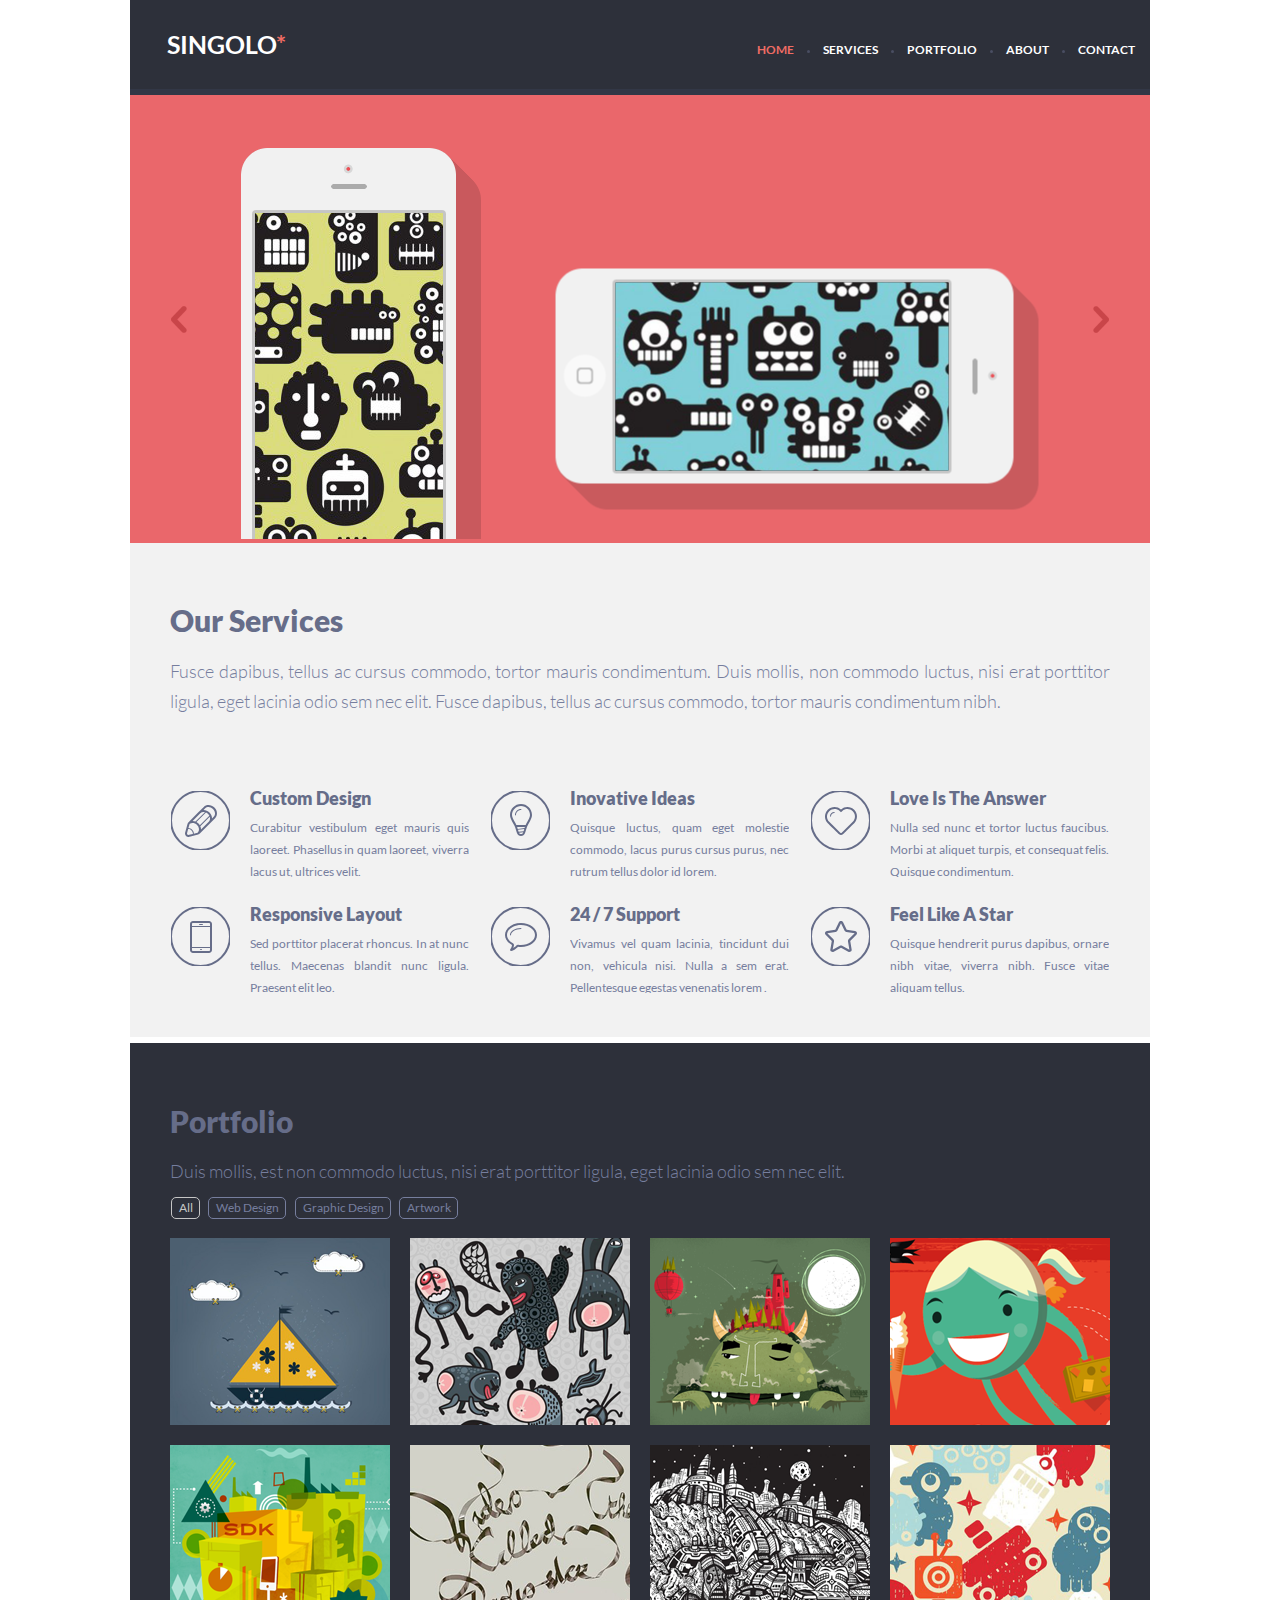
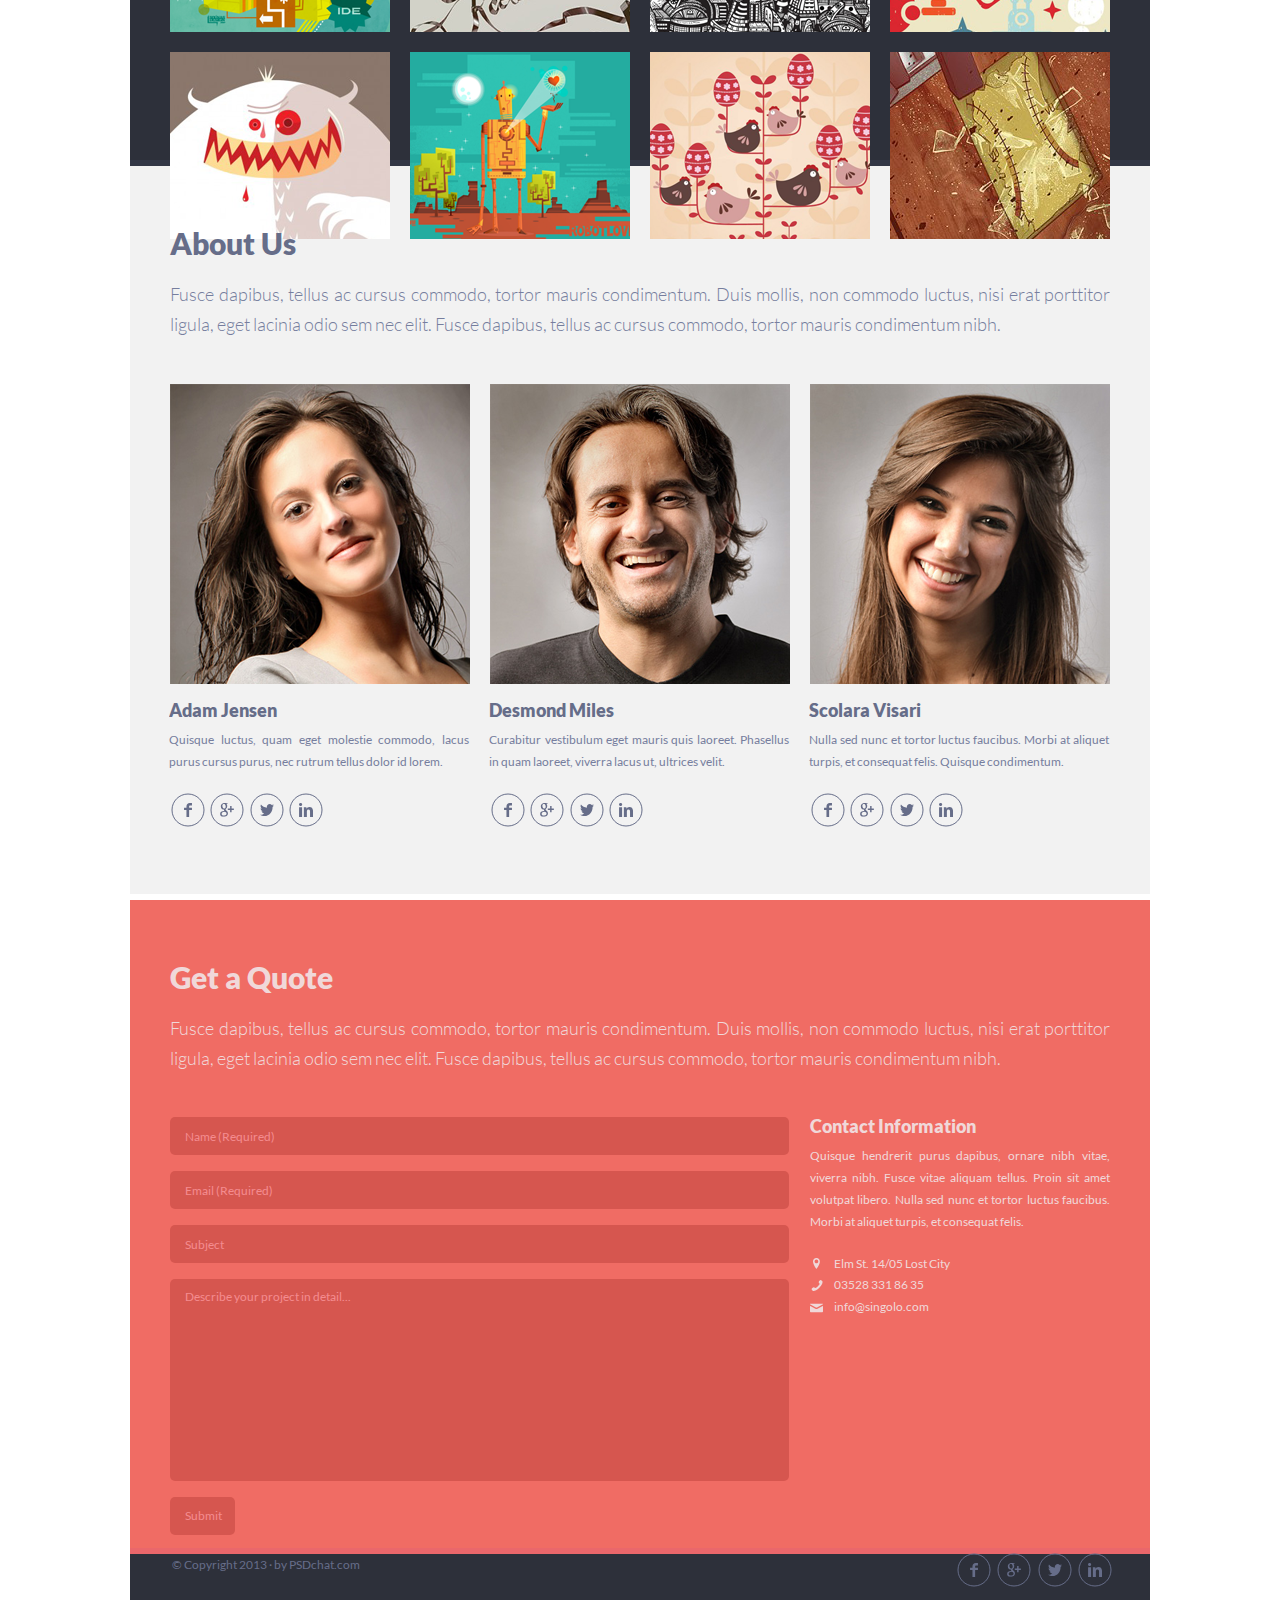
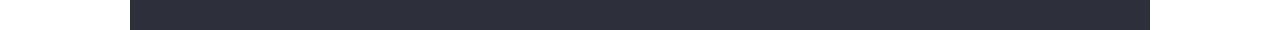
==== commit 0c53f4fd: "singolo-Responsive fix: add Responsive" ====
--- a/index.html
+++ b/index.html
@@ -9,9 +9,9 @@
 <body> 
   <header class="header section home">
     <div class="wrapper">
-      <div class="header__head">
-        <h1 class="h1">singolo</h1>
+      <div class="header__head">        
         <div class="logo">
+          <h1 class="h1">singolo</h1>
           <p class="logo-text">singolo<span class="asterisk">*</span></p>
         </div>
         <nav class="navigation">
@@ -66,7 +66,87 @@
             <div class="services__description">
               <p class="services__description-text">Fusce dapibus, tellus ac cursus commodo, tortor mauris condimentum. Duis mollis, non commodo luctus, nisi erat porttitor ligula, eget lacinia odio sem nec elit. Fusce dapibus, tellus ac cursus commodo, tortor mauris condimentum nibh.</p>
             </div>
-            <div class="advantages-section three-columns">           
+
+
+
+            <div class="advantages-section three-columns">
+
+              <div class="advantage-box">
+                <div class="advantage-box__icon icon_pen"></div>
+                <div class="advantage-box__description">
+                  <div class="advantage-box__title title_pen">
+                    <p>Custom Design</p>
+                  </div>
+                  <div class="advantage-box__text text_pen">
+                    <p>Curabitur vestibulum eget mauris quis laoreet. Phasellus in quam laoreet, viverra lacus ut, ultrices velit.</p>
+                  </div>
+                </div>
+              </div>
+
+              <div class="advantage-box">
+                <div class="advantage-box__icon icon_bulb"></div>
+                <div class="advantage-box__description">
+                  <div class="advantage-box__title">
+                    <p>Inovative Ideas</p>
+                  </div>
+                  <div class="advantage-box__text">
+                    <p>Quisque luctus, quam eget molestie commodo, lacus purus cursus purus, nec rutrum tellus dolor id lorem.</p>
+                  </div>
+                </div>
+              </div>
+
+              <div class="advantage-box">
+                <div class="advantage-box__icon icon_heart"></div>
+                <div class="advantage-box__description">
+                  <div class="advantage-box__title">
+                    <p>Love Is The Answer</p>
+                  </div>
+                  <div class="advantage-box__text">
+                    <p>Nulla sed nunc et tortor luctus faucibus. Morbi at aliquet turpis, et consequat felis. Quisque condimentum.</p>
+                  </div>
+                </div>
+              </div>
+
+              <div class="advantage-box advantage-box_bottom">
+                <div class="advantage-box__icon icon_phone"></div>
+                <div class="advantage-box__description">
+                  <div class="advantage-box__title">
+                    <p>Responsive Layout</p>
+                  </div>
+                  <div class="advantage-box__text">
+                    <p>Sed porttitor placerat rhoncus. In at nunc tellus. Maecenas blandit nunc ligula. Praesent elit leo.</p>
+                  </div>
+                </div>
+              </div>
+
+               
+
+              <div class="advantage-box advantage-box_bottom">
+                <div class="advantage-box__icon icon_bubble"></div>
+                <div class="advantage-box__description">
+                  <div class="advantage-box__title">
+                    <p>24 / 7 Support</p>
+                  </div>
+                  <div class="advantage-box__text">
+                    <p>Vivamus vel quam lacinia, tincidunt dui non, vehicula nisi. Nulla a sem erat. Pellentesque egestas venenatis lorem .</p>
+                  </div>
+                </div>
+              </div>
+              
+              <div class="advantage-box advantage-box_bottom">
+                <div class="advantage-box__icon icon_star"></div>
+                <div class="advantage-box__description">
+                  <div class="advantage-box__title">
+                    <p>Feel Like A Star</p>
+                  </div>
+                  <div class="advantage-box__text">
+                    <p>Quisque hendrerit purus dapibus, ornare nibh vitae, viverra nibh. Fusce vitae aliquam tellus.</p>
+                  </div>
+                </div>
+              </div>            
+              
+            </div>  
+            <!-- <div class="advantages-section three-columns">           
               <div class="advantages-column">             
                 <div class="advantage-box">
                   <div class="advantage-box__icon icon_pen"></div>
@@ -139,7 +219,7 @@
                   </div>
                 </div>              
               </div>
-            </div>            
+            </div>             -->
           </div>
           <div class="services__bottom block-bottom"></div>
         </div>
--- a/style.css
+++ b/style.css
@@ -12,20 +12,21 @@
 
 .wrapper {
   display: flex;
-  width: 1020px;
+  width: 100%;
+  max-width: 1020px;
   margin: 0 auto;
-  flex-direction: column;
-  align-content: center;
-  align-items: center;
+  flex-direction: column;  
 }
 
 /***  header  ***/
 
 .header__head {
   display: flex;
-  width: 1020px;  
+  width: 100vw;
+  max-width: 1020px;  
   height: 89px;
   position: fixed;
+  justify-content: space-between;
   background-color: #2d303a;
   z-index: 1000 ;  
 }
@@ -61,7 +62,7 @@
 }
 
 .navigation {
-  padding-left: 436px;
+  /* padding-left: 436px; */
   padding-top: 32px;
 }
 
@@ -107,7 +108,8 @@
 }
 
 .header__head-fake { 
-  width: 1020px;  
+  width: 100%;
+  max-width: 1020px;  
   height: 89px;   
 }
 
@@ -116,7 +118,8 @@
 }
 
 .block-bottom {
-  width: 1020px;
+  width: 100%;
+  max-width: 1020px;
   height: 6px;
 }
 
@@ -124,7 +127,8 @@
 
 .slider .wrapper{
   position: relative;
-  width: 100%;
+  height: 35vw;
+  max-height: 600px;
   overflow: hidden;
 }
 
@@ -134,7 +138,8 @@
 
 .slider__head {
   display: none;
-  width: 1020px;
+  width: 100%;
+  max-width: 1020px;
   height: 594px;  
   position: relative;
   animation: 0.2s ease-in-out;
@@ -164,22 +169,25 @@
 
 .arrow {
   position: absolute;
-  top: 0;
-  bottom: 0;
-  width: 15%;
+  width: 16px;
+  height: 27px;
+  top: calc((100% - 27px)/2); 
+  /* top: 50%;  */
   cursor: pointer;
+  background-image: url("./assets/img/pictures/chev.png");
+}
+
+.arrow:hover {
+  cursor: pointer;
+  opacity: 0.5;
 }
 
 .arrow_left {
-  left: 0;
-  right: auto;
-  margin-left: 484px;
+  left: 4%;  
 }
 
 .arrow_right {
-  right: 0;
-  left: auto;
-  margin-right: 481px;
+  right: 4%;  
 }
 
 .to-left {
@@ -218,18 +226,6 @@
   }
 }
 
-.arrow {
-  width: 16px;
-  height: 27px;
-  margin-top: 281px;  
-  background-image: url("./assets/img/pictures/chev.png");
-}
-
-.arrow:hover {
-  cursor: pointer;
-  opacity: 0.5;
-}
-
 .phone {
   width: 218px;
   height: 461px;
@@ -326,7 +322,8 @@
 }
 
 .services__head {
-  width: 1020px;
+  width: 100%;
+  max-width: 1020px;
   height: 494px;
   display: flex;
   flex-direction: column;
@@ -373,17 +370,16 @@
 }
 
 .advantages-section {
+  width: 92%;
   position:relative;
   top: 143px;
   left: 41px;
-}
-
-.three-columns {
-  display: flex;
+  flex-wrap: wrap;
 }
 
 .advantage-box {
   display: flex;
+  margin-top: 3%;
  }
 
 .advantage-box__icon {
@@ -445,9 +441,6 @@
   background-image: url("./assets/img/icon/6-bg-star.svg");
 }
 
-.advantage-box_bottom {
-  margin-top: 35px; 
-}
 
 .advantages-column_center {
   margin-left: 21px;
@@ -463,8 +456,9 @@
 
 .portfolio__head {
   display: flex;
-  width: 1020px;
-  height: 863px;  
+  width: 100%;
+  max-width: 1020px;
+  max-height: 863px;  
   flex-direction: column;
   align-content: center;
   align-items: flex-start;
@@ -490,7 +484,7 @@
 }
 
 .portfolio__description-text {
-  width: 940px;
+  max-width: 940px;
   height: 57px;
   font-size: 18px;
   line-height: 30px;
@@ -660,7 +654,8 @@
 }
 
 .block-bottom {
-  width: 1020px;
+  width: 100%;
+  max-width: 1020px;
   height: 6px;
 }
 
@@ -668,7 +663,8 @@
 
 .about-us__head {
   display: flex;
-  width: 1020px;
+  width: 100%;
+  max-width: 1020px;
   height: 728px;  
   flex-direction: column;
   align-content: center;
@@ -819,7 +815,8 @@
 
 .get-a-quote__head {
   display: flex;
-  width: 1020px;  
+  width: 100%;
+  max-width: 1020px;  
   height: 648px;  
   flex-direction: column;
   align-content: center;
@@ -1027,7 +1024,8 @@
 }
 
 .block-bottom {
-  width: 1020px;
+  width: 100%;
+  max-width: 1020px;
   height: 6px;
 }
 
@@ -1151,3 +1149,56 @@
 .modal-popup__message-text {
   max-height: 144px;
 }
+
+@media (max-width: 1019px) {
+  .services__description-text {
+    max-width: 687px;
+    height: 99px;
+  }
+
+  .services__head {
+    height: 674px;    
+  }
+
+  .portfolio__description-text {
+    max-width: 695px;
+    height: 60px;    
+  }
+
+  .portfolio__head {    
+    max-height: 1097px;
+  }
+
+}
+
+
+@media (max-width: 767px) {
+  .services__description-text {
+    max-width: 314px;
+    height: 214px;
+  }
+
+  .services__head {
+    height: 1032px;    
+  }
+
+  .portfolio__description-text {
+    max-width: 315px;
+    height: 96px;    
+  }
+
+  .portfolio__head {    
+    max-height: 844px;
+  }
+
+}
+
+
+@media (max-width: 319px) {
+  .services__description-text {
+    max-width: 200px;
+    height: 400px;
+  }
+
+}
+
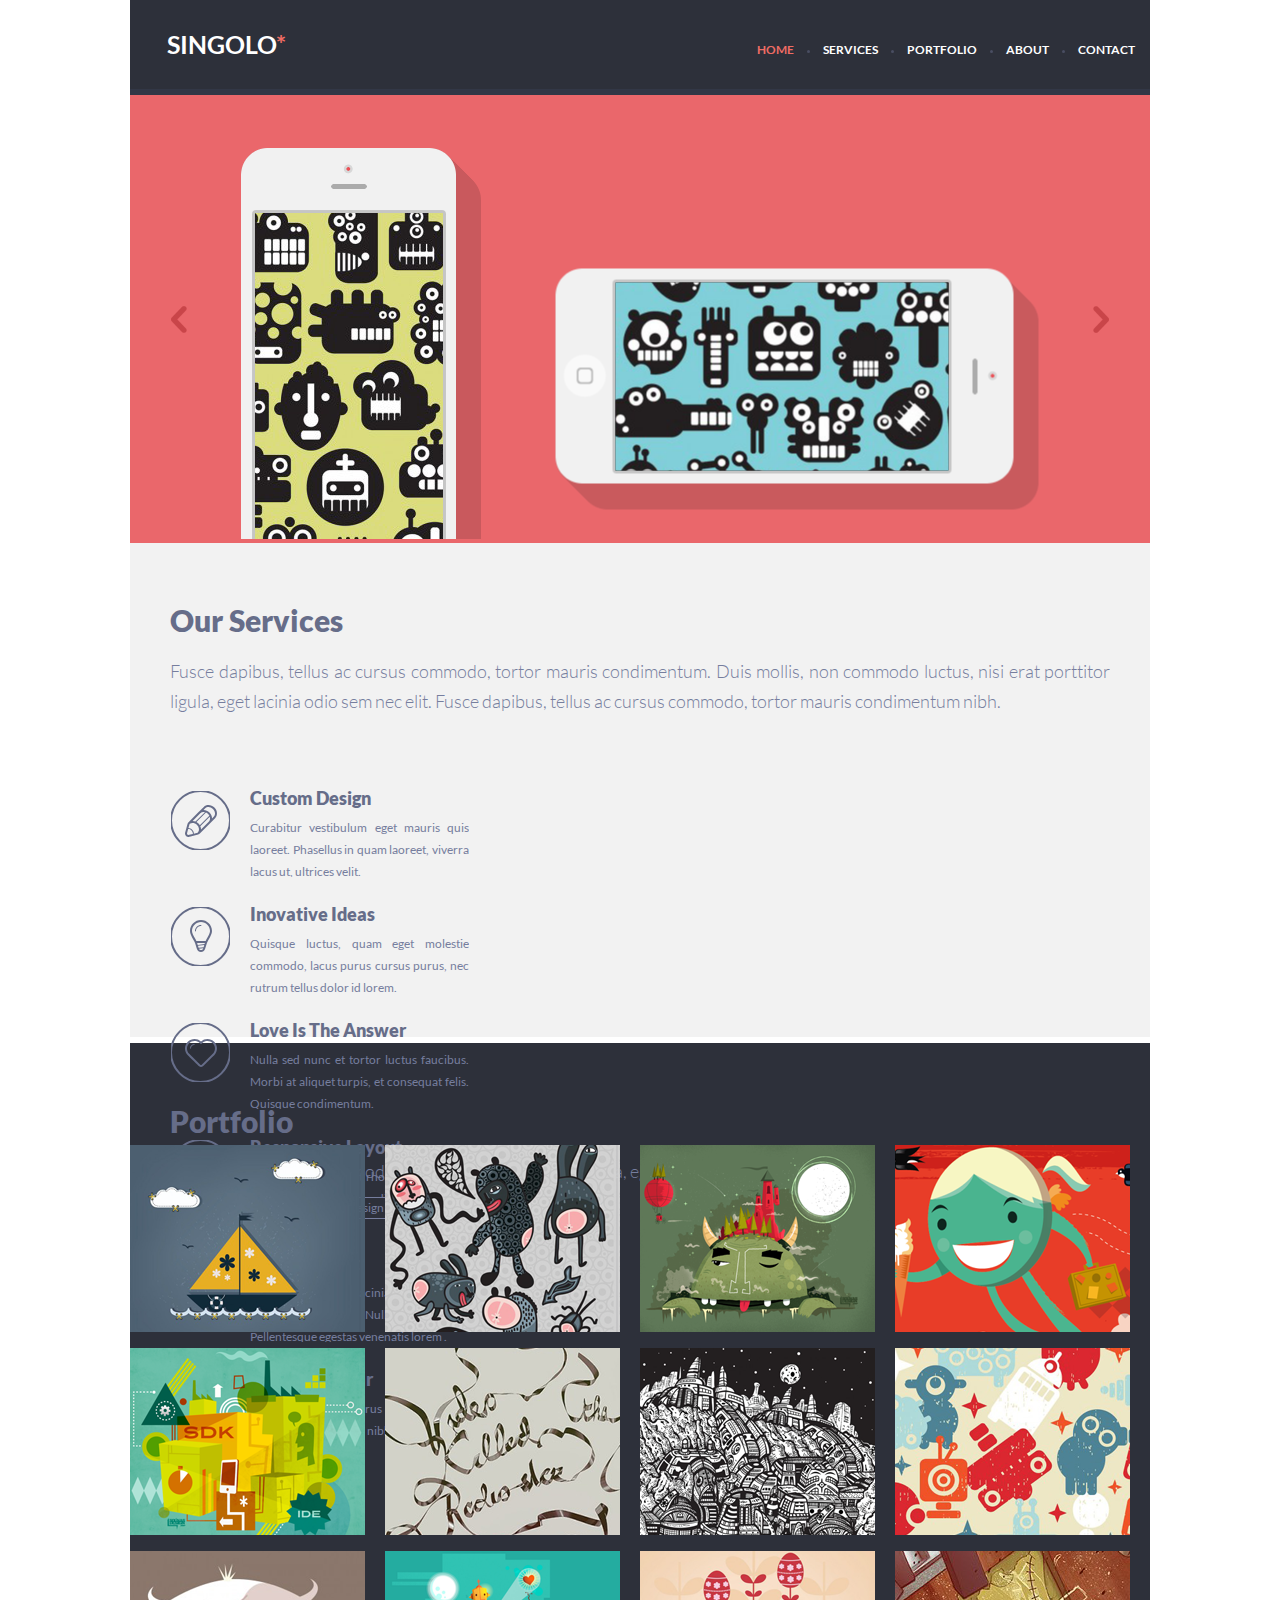
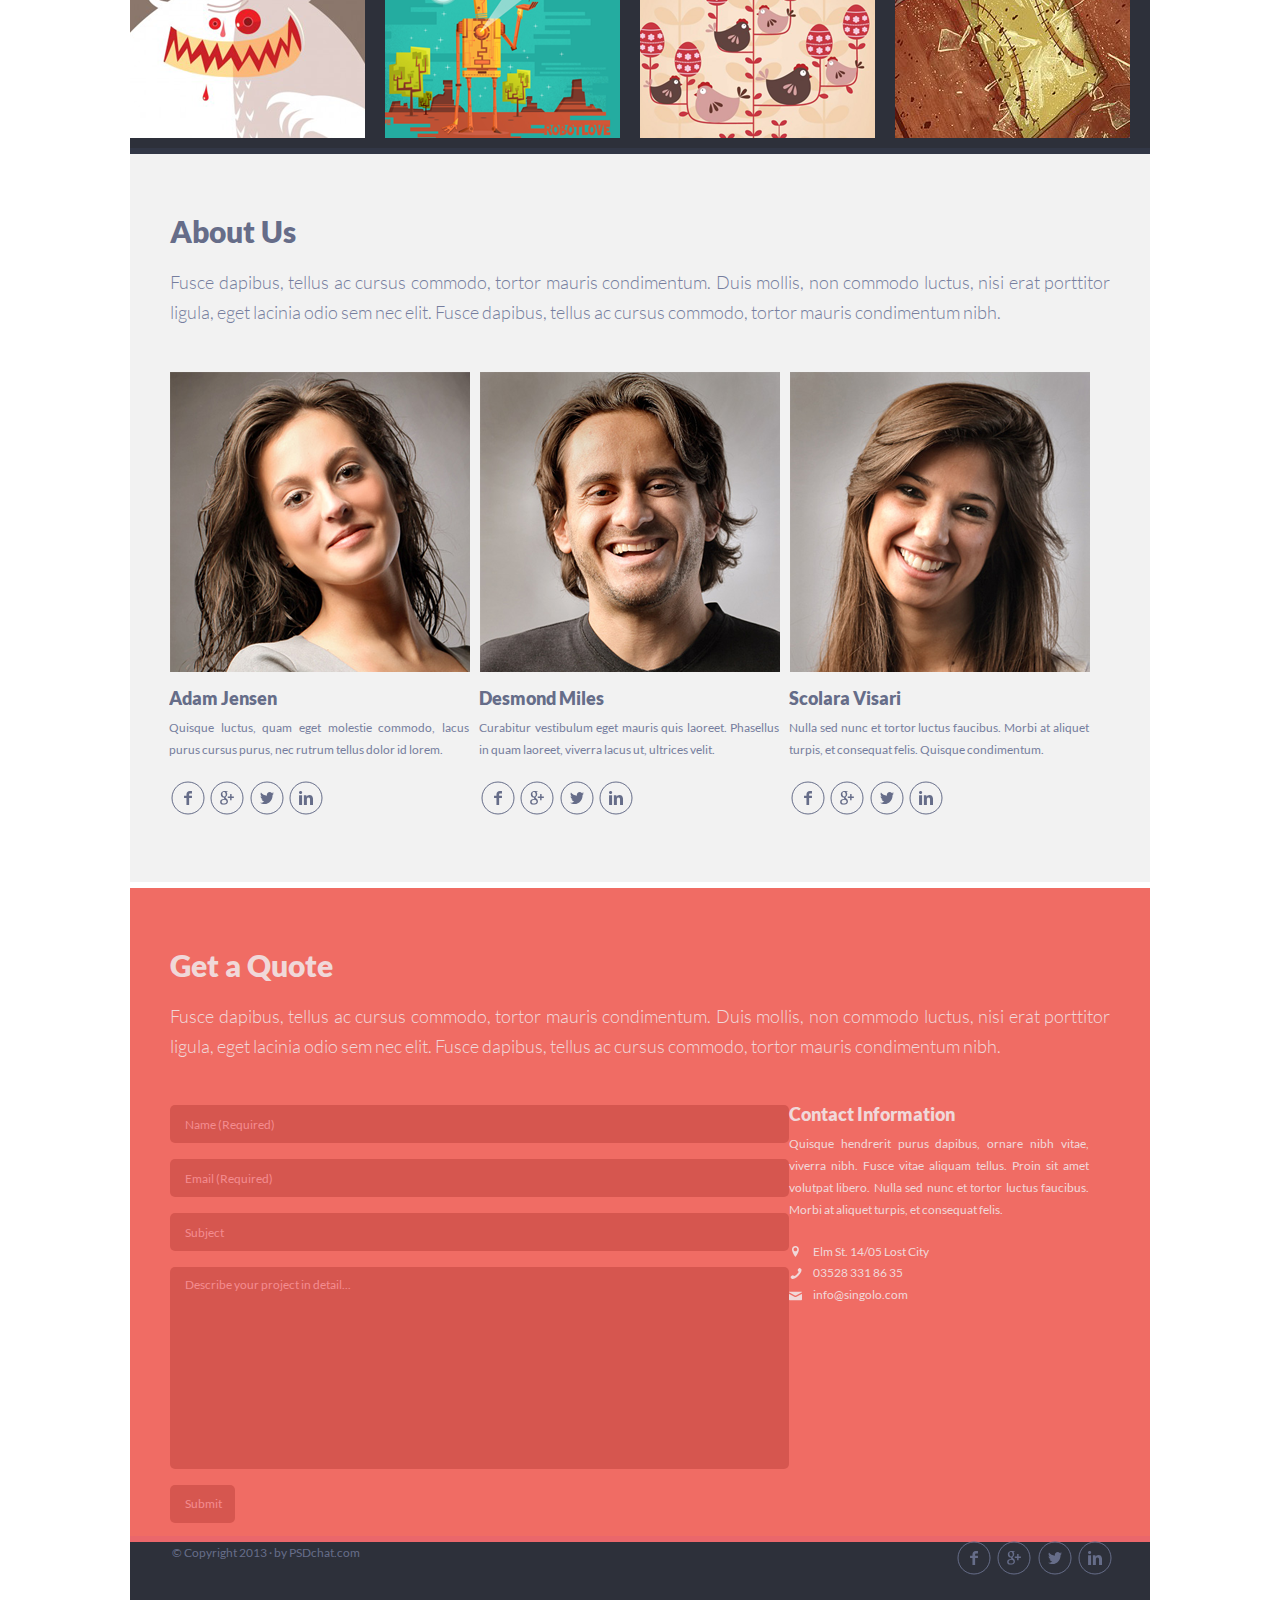
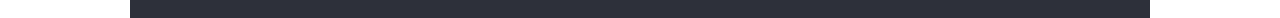
==== commit 073e33a0: "singolo-Responsive fix: add Responsive" ====
--- a/index.html
+++ b/index.html
@@ -145,81 +145,7 @@
                 </div>
               </div>            
               
-            </div>  
-            <!-- <div class="advantages-section three-columns">           
-              <div class="advantages-column">             
-                <div class="advantage-box">
-                  <div class="advantage-box__icon icon_pen"></div>
-                  <div class="advantage-box__description">
-                    <div class="advantage-box__title title_pen">
-                      <p>Custom Design</p>
-                    </div>
-                    <div class="advantage-box__text text_pen">
-                      <p>Curabitur vestibulum eget mauris quis laoreet. Phasellus in quam laoreet, viverra lacus ut, ultrices velit.</p>
-                    </div>
-                  </div>
-                </div>
-                <div class="advantage-box advantage-box_bottom">
-                  <div class="advantage-box__icon icon_phone"></div>
-                  <div class="advantage-box__description">
-                    <div class="advantage-box__title">
-                      <p>Responsive Layout</p>
-                    </div>
-                    <div class="advantage-box__text">
-                      <p>Sed porttitor placerat rhoncus. In at nunc tellus. Maecenas blandit nunc ligula. Praesent elit leo.</p>
-                    </div>
-                  </div>
-                </div>
-              </div>
-              <div class="advantages-column advantages-column_center">              
-                  <div class="advantage-box">
-                    <div class="advantage-box__icon icon_bulb"></div>
-                    <div class="advantage-box__description">
-                      <div class="advantage-box__title">
-                        <p>Inovative Ideas</p>
-                      </div>
-                      <div class="advantage-box__text">
-                        <p>Quisque luctus, quam eget molestie commodo, lacus purus cursus purus, nec rutrum tellus dolor id lorem.</p>
-                      </div>
-                    </div>
-                  </div>              
-                  <div class="advantage-box advantage-box_bottom">
-                    <div class="advantage-box__icon icon_bubble"></div>
-                    <div class="advantage-box__description">
-                      <div class="advantage-box__title">
-                        <p>24 / 7 Support</p>
-                      </div>
-                      <div class="advantage-box__text">
-                        <p>Vivamus vel quam lacinia, tincidunt dui non, vehicula nisi. Nulla a sem erat. Pellentesque egestas venenatis lorem .</p>
-                      </div>
-                    </div>
-                  </div>              
-              </div>
-              <div class="advantages-column advantages-column_right">              
-                <div class="advantage-box">
-                  <div class="advantage-box__icon icon_heart"></div>
-                  <div class="advantage-box__description">
-                    <div class="advantage-box__title">
-                      <p>Love Is The Answer</p>
-                    </div>
-                    <div class="advantage-box__text">
-                      <p>Nulla sed nunc et tortor luctus faucibus. Morbi at aliquet turpis, et consequat felis. Quisque condimentum.</p>
-                    </div>
-                  </div>
-                </div>              
-                <div class="advantage-box advantage-box_bottom">
-                  <div class="advantage-box__icon icon_star"></div>
-                  <div class="advantage-box__description">
-                    <div class="advantage-box__title">
-                      <p>Feel Like A Star</p>
-                    </div>
-                    <div class="advantage-box__text">
-                      <p>Quisque hendrerit purus dapibus, ornare nibh vitae, viverra nibh. Fusce vitae aliquam tellus.</p>
-                    </div>
-                  </div>
-                </div>              
-              </div>
-            </div>             -->
+            </div>         
           </div>
           <div class="services__bottom block-bottom"></div>
         </div>
@@ -269,54 +195,52 @@
           <div class="about-us__description">
             <p class="about-us__description-text">Fusce dapibus, tellus ac cursus commodo, tortor mauris condimentum. Duis mollis, non commodo luctus, nisi erat porttitor ligula, eget lacinia odio sem nec elit. Fusce dapibus, tellus ac cursus commodo, tortor mauris condimentum nibh.</p>
           </div>
-          <div class="about-us__employees-box">
-            <div class="employees-columns three-columns">           
-              <div class="employee-column">
-                <div class="employee-column__photo first-photo"></div>
-                <div class="employee-column__name">
-                  <p class="employee-column__name-text">Adam Jensen</p>
-                </div>
-                <div class="employee-column__about">
-                  <p class="employee-column__about-text">Quisque luctus, quam eget molestie commodo, lacus purus cursus purus, nec rutrum tellus dolor id lorem.</p>
-                </div>
-                <div class="employee-column__social-contacts">
-                  <div class="employee-column__facebook social-contact-item"></div>
-                  <div class="employee-column__google social-contact-item"></div>
-                  <div class="employee-column__twitter social-contact-item"></div>
-                  <div class="employee-column__linkedin social-contact-item"></div>
-                </div>
-              </div>
-              <div class="employee-column">
-                <div class="employee-column__photo second-photo"></div>
-                <div class="employee-column__name">
-                  <p class="employee-column__name-text">Desmond Miles</p>
-                </div>
-                <div class="employee-column__about">
-                  <p class="employee-column__about-text">Curabitur vestibulum eget mauris quis laoreet. Phasellus in quam laoreet, viverra lacus ut, ultrices velit.</p>
-                </div>
-                <div class="employee-column__social-contacts">
-                  <div class="employee-column__facebook social-contact-item"></div>
-                  <div class="employee-column__google social-contact-item"></div>
-                  <div class="employee-column__twitter social-contact-item"></div>
-                  <div class="employee-column__linkedin social-contact-item"></div>
-                </div>
-              </div>
-              <div class="employee-column">
-                <div class="employee-column__photo third-photo"></div>
-                <div class="employee-column__name">
-                  <p class="employee-column__name-text">Scolara Visari</p>
-                </div>
-                <div class="employee-column__about">
-                  <p class="employee-column__about-text">Nulla sed nunc et tortor luctus faucibus. Morbi at aliquet turpis, et consequat felis. Quisque condimentum.</p>
-                </div>
-                <div class="employee-column__social-contacts">
-                  <div class="employee-column__facebook social-contact-item"></div>
-                  <div class="employee-column__google social-contact-item"></div>
-                  <div class="employee-column__twitter social-contact-item"></div>
-                  <div class="employee-column__linkedin social-contact-item"></div>
-                </div>
-              </div>
-            </div>
+          <div class="about-us__employees-box">           
+            <div class="employee-column">
+              <div class="employee-column__photo first-photo"></div>
+              <div class="employee-column__name">
+                <p class="employee-column__name-text">Adam Jensen</p>
+              </div>
+              <div class="employee-column__about">
+                <p class="employee-column__about-text">Quisque luctus, quam eget molestie commodo, lacus purus cursus purus, nec rutrum tellus dolor id lorem.</p>
+              </div>
+              <div class="employee-column__social-contacts">
+                <div class="employee-column__facebook social-contact-item"></div>
+                <div class="employee-column__google social-contact-item"></div>
+                <div class="employee-column__twitter social-contact-item"></div>
+                <div class="employee-column__linkedin social-contact-item"></div>
+              </div>
+            </div>
+            <div class="employee-column">
+              <div class="employee-column__photo second-photo"></div>
+              <div class="employee-column__name">
+                <p class="employee-column__name-text">Desmond Miles</p>
+              </div>
+              <div class="employee-column__about">
+                <p class="employee-column__about-text">Curabitur vestibulum eget mauris quis laoreet. Phasellus in quam laoreet, viverra lacus ut, ultrices velit.</p>
+              </div>
+              <div class="employee-column__social-contacts">
+                <div class="employee-column__facebook social-contact-item"></div>
+                <div class="employee-column__google social-contact-item"></div>
+                <div class="employee-column__twitter social-contact-item"></div>
+                <div class="employee-column__linkedin social-contact-item"></div>
+              </div>
+            </div>
+            <div class="employee-column">
+              <div class="employee-column__photo third-photo"></div>
+              <div class="employee-column__name">
+                <p class="employee-column__name-text">Scolara Visari</p>
+              </div>
+              <div class="employee-column__about">
+                <p class="employee-column__about-text">Nulla sed nunc et tortor luctus faucibus. Morbi at aliquet turpis, et consequat felis. Quisque condimentum.</p>
+              </div>
+              <div class="employee-column__social-contacts">
+                <div class="employee-column__facebook social-contact-item"></div>
+                <div class="employee-column__google social-contact-item"></div>
+                <div class="employee-column__twitter social-contact-item"></div>
+                <div class="employee-column__linkedin social-contact-item"></div>
+              </div>
+            </div>            
           </div>
         </div>
         <div class="about-us__bottom block-bottom"></div>
--- a/style.css
+++ b/style.css
@@ -535,21 +535,33 @@
 }
 
 .portfolio__work-examples {
-  width: 940px;
-  height: 621px;
+  /* width: 940px;
+  height: 621px; */
   display: flex;
   flex-wrap: wrap;
   position: relative;
-  top: 99px;
-  left: 40px;
+  /* top: 99px;
+  left: 40px; */
   justify-content: space-between;
   overflow: hidden;
+}
+
+.portfolio__column-item:nth-child(n+13){
+  display: none;
 }
 
 .portfolio__column-item {  
   width: 220px;
   height: 187px;
   overflow: hidden;
+  margin: 6px 20px 10px 0px;
+  flex: 1 0 20%;
+}
+
+.portfolio__column-item:before {  
+  content: '';
+  float: left;
+  padding-top: 87%;
 }
 
 .portfolio__column-item_selected {  
@@ -685,7 +697,7 @@
 }
 
 .about-us__description-text {
-  width: 940px;
+  max-width: 940px;
   height: 57px;
   font-size: 18px;
   line-height: 30px;
@@ -698,16 +710,14 @@
 }
 
 .about-us__employees-box {
-  width: 940px;
+  max-width: 940px;
   height: 442px;
+  display: flex;
+  flex-wrap: wrap;
+  /* justify-content: space-between; */
   position: relative;
   top: 143px;
   left: 40px;  
-}
-
-.three-columns {
-  display: flex;
-  justify-content: space-between;
 }
 
 .employee-column {
@@ -716,6 +726,8 @@
   flex-direction: column;
   align-content: center;
   align-items: flex-start;
+  flex: 1 0 30%;
+  margin-right: 10px ;
 }
 
 .employee-column__photo {
@@ -841,7 +853,7 @@
 }
 
 .get-a-quote__description-text {
-  width: 940px;
+  max-width: 940px;
   height: 57px;
   font-size: 18px;
   line-height: 30px;
@@ -855,7 +867,7 @@
 
 .get-a-quote__feedback {
   display: flex;
-  width: 940px;
+  max-width: 940px;
   position: relative;
   top: 142px;
   left: 40px;
@@ -864,7 +876,7 @@
 
 .feedback-form {
   display: flex;
-  width: 619px;
+  max-width: 619px;
   height: 418px;
   flex-direction: column;
   align-content: center;
@@ -921,7 +933,7 @@
 
 .contact-information {
   display: flex;
-  width: 300px;
+  max-width: 300px;
   flex-direction: column;
   align-content: center;
   align-items: left;
@@ -1169,6 +1181,25 @@
     max-height: 1097px;
   }
 
+  .about-us__description-text {
+    max-width: 688px;
+    height: 100px;
+  }
+
+  .get-a-quote__description-text {
+    max-width: 689px;
+    height: 96px;
+  }
+
+  .contact-information {
+    max-width: 221px;
+  }
+
+  .feedback-form {
+    max-width: 442px;
+  }
+
+
 }
 
 
@@ -1191,6 +1222,28 @@
     max-height: 844px;
   }
 
+  .portfolio__column-item:nth-child(n+9){
+    display: none;
+  }
+
+  .about-us__description-text {
+    max-width: 315px;
+    height: 220px;
+  }
+
+  .get-a-quote__description-text {
+    max-width: 314px;
+    height: 214px;
+  }
+
+  .get-a-quote__feedback {
+    flex-wrap: wrap;
+  }
+
+  .contact-information {
+    max-width: 315px;
+  }
+
 }
 
 
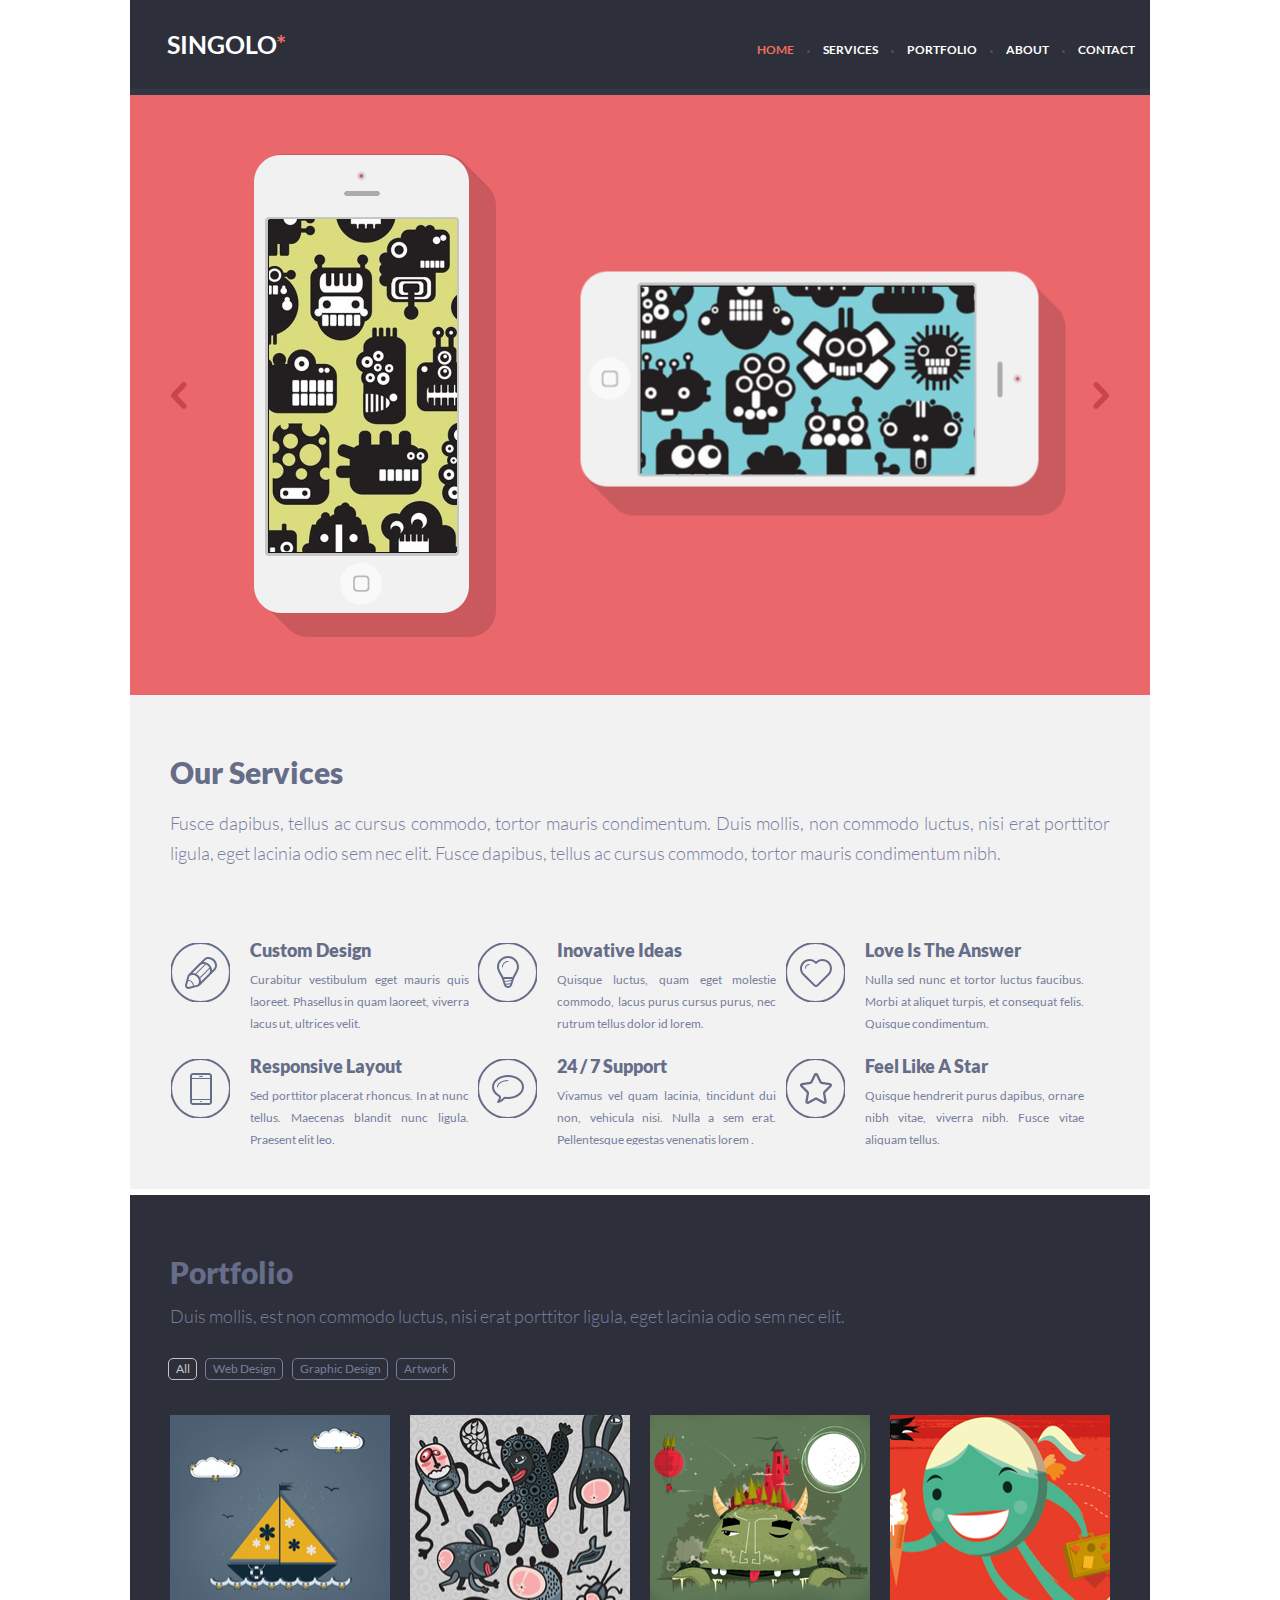
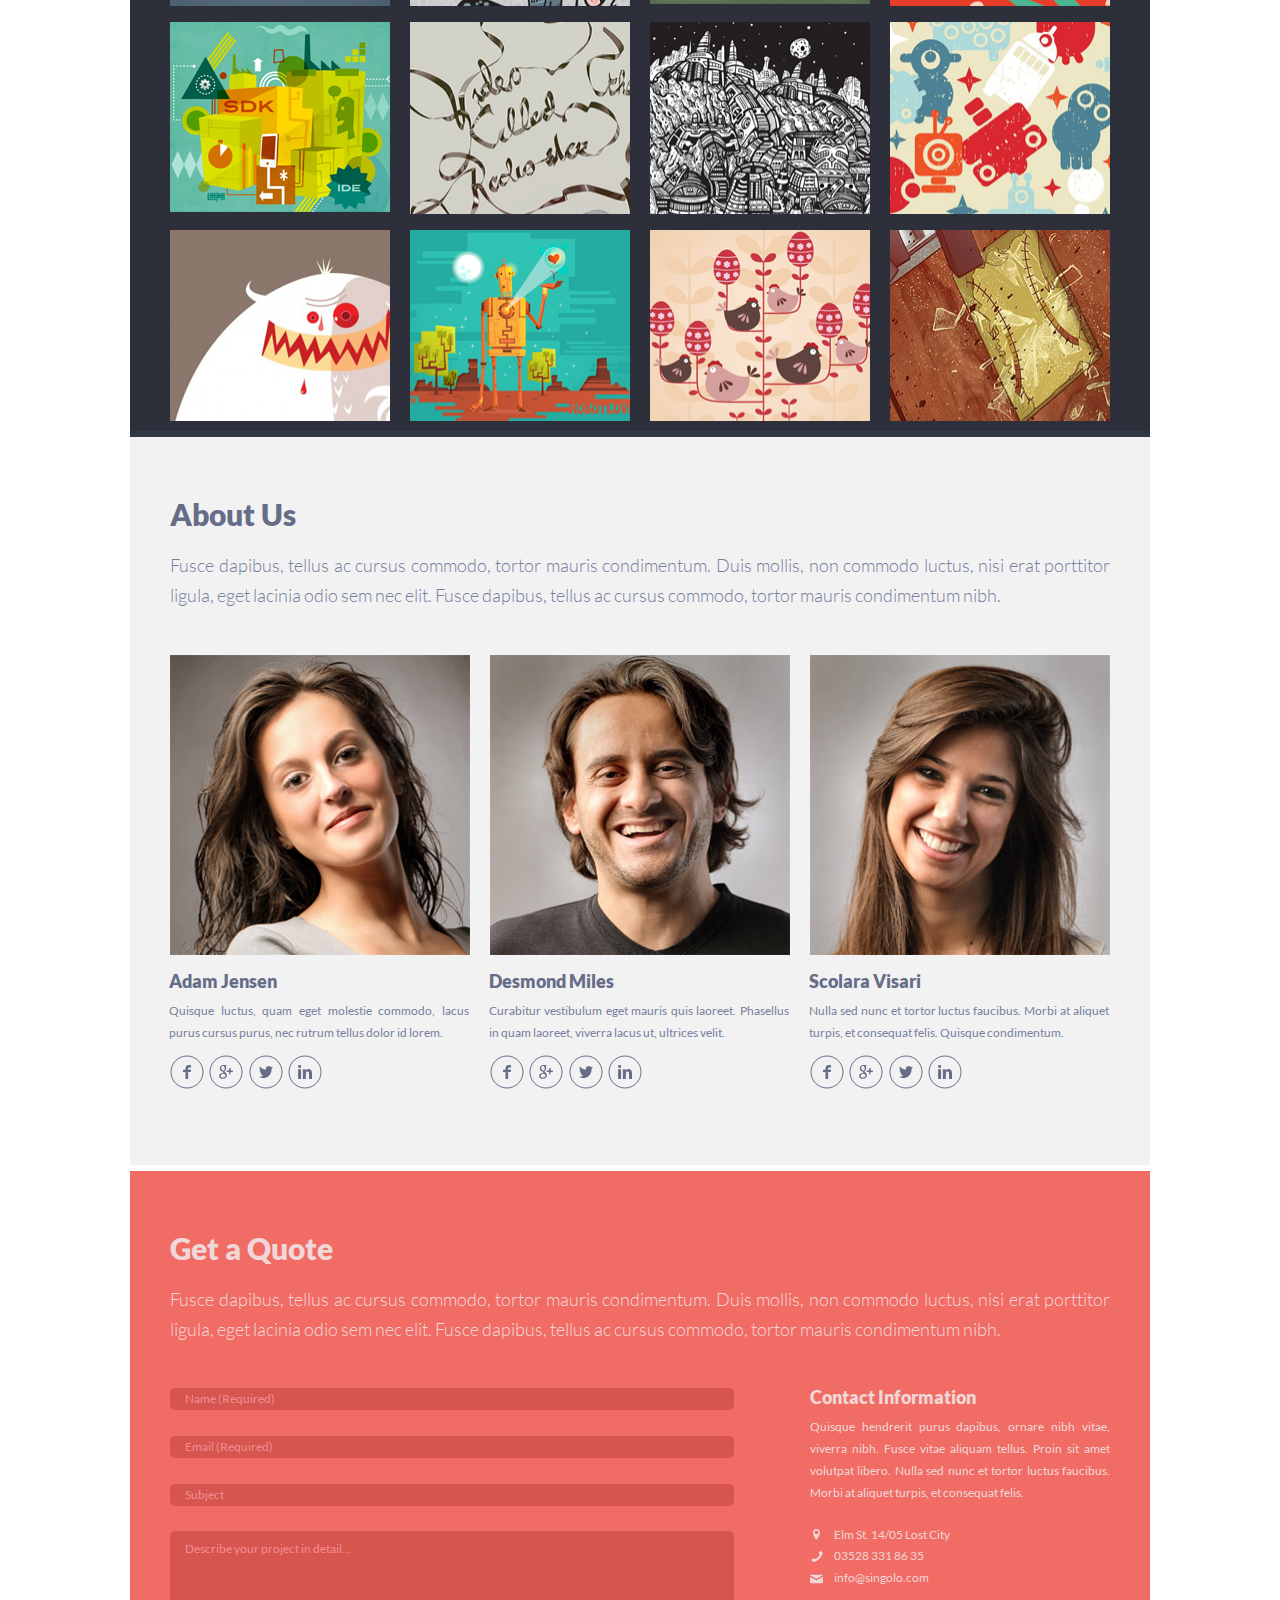
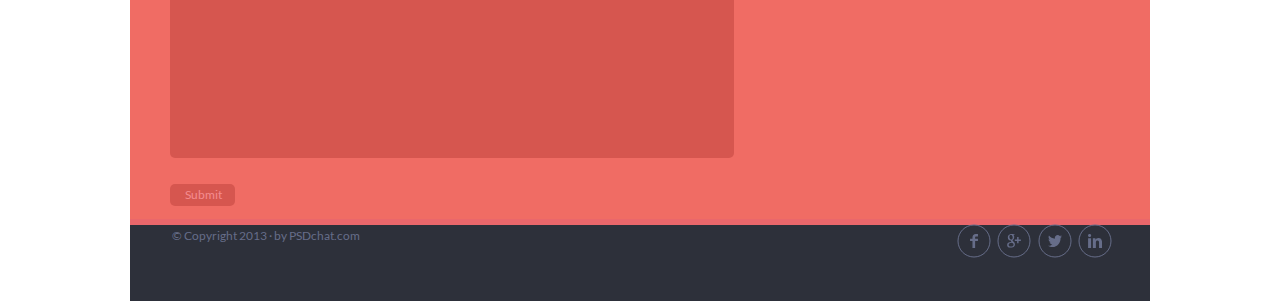
==== commit eb0ad453: "singolo-Responsive fix: about-us" ====
--- a/index.html
+++ b/index.html
@@ -66,11 +66,7 @@
             <div class="services__description">
               <p class="services__description-text">Fusce dapibus, tellus ac cursus commodo, tortor mauris condimentum. Duis mollis, non commodo luctus, nisi erat porttitor ligula, eget lacinia odio sem nec elit. Fusce dapibus, tellus ac cursus commodo, tortor mauris condimentum nibh.</p>
             </div>
-
-
-
             <div class="advantages-section three-columns">
-
               <div class="advantage-box">
                 <div class="advantage-box__icon icon_pen"></div>
                 <div class="advantage-box__description">
@@ -82,7 +78,6 @@
                   </div>
                 </div>
               </div>
-
               <div class="advantage-box">
                 <div class="advantage-box__icon icon_bulb"></div>
                 <div class="advantage-box__description">
@@ -94,7 +89,6 @@
                   </div>
                 </div>
               </div>
-
               <div class="advantage-box">
                 <div class="advantage-box__icon icon_heart"></div>
                 <div class="advantage-box__description">
@@ -106,7 +100,6 @@
                   </div>
                 </div>
               </div>
-
               <div class="advantage-box advantage-box_bottom">
                 <div class="advantage-box__icon icon_phone"></div>
                 <div class="advantage-box__description">
@@ -118,9 +111,6 @@
                   </div>
                 </div>
               </div>
-
-               
-
               <div class="advantage-box advantage-box_bottom">
                 <div class="advantage-box__icon icon_bubble"></div>
                 <div class="advantage-box__description">
@@ -131,8 +121,7 @@
                     <p>Vivamus vel quam lacinia, tincidunt dui non, vehicula nisi. Nulla a sem erat. Pellentesque egestas venenatis lorem .</p>
                   </div>
                 </div>
-              </div>
-              
+              </div>              
               <div class="advantage-box advantage-box_bottom">
                 <div class="advantage-box__icon icon_star"></div>
                 <div class="advantage-box__description">
@@ -143,8 +132,7 @@
                     <p>Quisque hendrerit purus dapibus, ornare nibh vitae, viverra nibh. Fusce vitae aliquam tellus.</p>
                   </div>
                 </div>
-              </div>            
-              
+              </div>             
             </div>         
           </div>
           <div class="services__bottom block-bottom"></div>
@@ -257,15 +245,13 @@
             <p class="get-a-quote__description-text">Fusce dapibus, tellus ac cursus commodo, tortor mauris condimentum. Duis mollis, non commodo luctus, nisi erat porttitor ligula, eget lacinia odio sem nec elit. Fusce dapibus, tellus ac cursus commodo, tortor mauris condimentum nibh.</p>
           </div>
           <div class="get-a-quote__feedback">
-            <div class="form-box">
-              <form class="feedback-form" action="URL" method="POST" target="URL">
-                <input class="feedback-form__name form-input" type="text" placeholder="Name (Required)" maxlength="50" required>
-                <input class="feedback-form__email form-input" type="email" placeholder="Email (Required)" maxlength="30" required>
-                <input class="feedback-form__subject form-input" type="text" placeholder="Subject" maxlength="50" required>
-                <textarea class="feedback-form__textarea" rows="10" cols="30" placeholder="Describe your project in detail..." maxlength="500"></textarea> 
-                <input class="feedback-form__submit form-input" type="submit" value="Submit" placeholder="task">
-              </form>
-            </div>
+            <form class="feedback-form" action="URL" method="POST" target="URL">
+              <input class="feedback-form__name form-input" type="text" placeholder="Name (Required)" maxlength="50" required>
+              <input class="feedback-form__email form-input" type="email" placeholder="Email (Required)" maxlength="30" required>
+              <input class="feedback-form__subject form-input" type="text" placeholder="Subject" maxlength="50" required>
+              <textarea class="feedback-form__textarea" rows="10" cols="30" placeholder="Describe your project in detail..." maxlength="500"></textarea> 
+              <input class="feedback-form__submit form-input" type="submit" value="Submit" placeholder="task">
+            </form>            
             <div class="contact-information">
               <div class="contact-information__title">
                 <p class="contact-information__title-text">Contact Information</p>
--- a/style.css
+++ b/style.css
@@ -127,7 +127,8 @@
 
 .slider .wrapper{
   position: relative;
-  height: 35vw;
+  height: 59vw;
+  /* height: 35vw; */
   max-height: 600px;
   overflow: hidden;
 }
@@ -140,7 +141,9 @@
   display: none;
   width: 100%;
   max-width: 1020px;
-  height: 594px;  
+  height: 59vw;
+  max-height: 594px;
+  /* height: 594px;   */
   position: relative;
   animation: 0.2s ease-in-out;
   margin: 0 auto;
@@ -227,73 +230,117 @@
 }
 
 .phone {
-  width: 218px;
-  height: 461px;
+  max-width: 218px;
+  max-height: 461px;
+  width: 22vw;
+  height: 46vw;
+  /* width: 21.4vw;
+  height: 45vw; */
+  /* width: 218px;
+  height: 461px; */
   z-index: 100;
   background-image: url("./assets/img/pictures/cam.png");
+  background-size: cover;
+  background-repeat: no-repeat;
 }
 
 .phone_vertical {
   position: relative;
-  left: 57px;
+  left: 12%;
+  top: 10%;
+  /* margin-top: 5%;
+  margin-left: 5%; */
+  /* left: 57px;
   margin-top: 52px;
-  margin-left: 52px;   
+  margin-left: 52px;    */
 }
 
 .slider__frame {
-  width: 188px;
-  height: 333px;
-  position: relative;
-  overflow: hidden;
-}
-
-.vertical-frame {  
-  top: 66px;
-  left: 16px; 
+  max-width: 188px;
+  max-height: 333px;
+  width: 19vw;
+  height: 33vw;
+  /* width: 188px;
+  height: 333px; */
+  position: relative;
+  overflow: hidden;
+}
+
+.vertical-frame {
+  top: 14%;
+  left: 7.8%;
+  /* left: 8%;   */
+  /* top: 66px;
+  left: 16px;  */
 }
 
 .img-vertical-screen {
-  position: relative;
-  top: -135px;
-  left: -14px;
+  position: relative; 
+  top: 0%;
+  left: 0%;
+  max-width: 580px;
+  max-height: 580px;
+  width: 57vw;
+  height: 57vw;
+  /* top: -135px;
+  left: -14px; */
 }
 
 .phone-shadow {
-  width: 240px;
-  height: 483px;
+  max-width: 240px;
+  max-height: 483px;
+  width: 24vw;
+  height: 48vw;
+  /* width: 240px;
+  height: 483px; */
   z-index: 50;
-  position: relative;  
+  position: relative;
+  background-size: cover;  
   background-image: url("./assets/img/pictures/phone-shadow.png");
 }
 
 .phone-shadow_vertical {
-  top: 53px;
-  left: -159px;
+  top: 10%;  
+  right: 9%;
+  /* top: 53px;
+  left: -159px; */
 }
 
 .phone_horizontal {
   position: relative;
-  left: 59px;
-  margin-top: 50px;
-  margin-left: -24px;  
+  left: 11%;
+  top: 9%; 
+  /* left: 59px; */
+  /* margin-top: 50px;
+  margin-left: -24px;   */
   transform: rotate(90deg);
 }
 
 .horizontal-frame {
-  top: 66px;
-  left: 16px;
+  top: 14%;
+  left: 8%;
+  /* top: 66px;
+  left: 16px; */
 }
 
 .img-horizontal-screen {
   position: relative;
-  top: -122px;
-  left: -119px;
+  bottom: 1%;
+  left: 0%;
+  width: 57vw;
+  height: 57vw;
+  max-width: 580px;
+  max-height: 580px;
+  /* top: -122px;
+  left: -119px; */
   transform: rotate(-90deg);
 }
 
 .phone-shadow_horizontal {
-  top: 53px;
-  left: -157px;
+  top: 10%;
+  right: 10%;
+  /* top: 53px;
+  left: -157px; */
   transform: scale(1, -1) rotate(90deg);
 }
 
@@ -370,6 +417,7 @@
 }
 
 .advantages-section {
+  display: flex;
   width: 92%;
   position:relative;
   top: 143px;
@@ -380,6 +428,7 @@
 .advantage-box {
   display: flex;
   margin-top: 3%;
+  margin-right: 1%;
  }
 
 .advantage-box__icon {
@@ -458,7 +507,9 @@
   display: flex;
   width: 100%;
   max-width: 1020px;
-  max-height: 863px;  
+  height: 100%;
+  /* max-height: 863px;   */
+  padding-top: 68px;
   flex-direction: column;
   align-content: center;
   align-items: flex-start;
@@ -466,10 +517,11 @@
 }
 
 .portfolio__title {
-  height: 17px;
-  position: relative;
+  /* height: 17px; */
+  /* position: relative;
   top: 69px;
-  left: 40px;
+  left: 40px; */
+  padding: 0 40px;
 }
 
 .portfolio__h2,
@@ -478,9 +530,11 @@
 }
 
 .portfolio__description {
-  position: relative;
+  margin-top: 20px;
+  padding: 0 40px;
+  /* position: relative;
   top: 96px;
-  left: 40px;
+  left: 40px; */
 }
 
 .portfolio__description-text {
@@ -499,10 +553,11 @@
 .portfolio__buttons {
   display: flex;
   width: 287px;
-  height: 22px;
-  position: relative;
+  height: 22px;  
+  padding: 0 38px;
+  /* position: relative;
   top: 80px;
-  left: 41px;
+  left: 41px; */
   justify-content: space-between; 
 }
 
@@ -539,23 +594,34 @@
   height: 621px; */
   display: flex;
   flex-wrap: wrap;
-  position: relative;
+  margin-top: 29px;
+  padding: 0 40px;
+  /* position: relative; */
   /* top: 99px;
   left: 40px; */
   justify-content: space-between;
   overflow: hidden;
 }
 
+
+
+.portfolio__column-item {
+  width: 10vw;    
+  /* width: 220px;
+  height: 187px; */
+  overflow: hidden;
+  margin: 6px 20px 10px 0px;
+  flex: 1 0 20%;
+  /* background-size: cover; */
+  background-repeat: no-repeat;
+}
+
+.portfolio__column-item:nth-child(4n){
+  margin: 6px 0px 10px 0px; 
+}
+
 .portfolio__column-item:nth-child(n+13){
   display: none;
-}
-
-.portfolio__column-item {  
-  width: 220px;
-  height: 187px;
-  overflow: hidden;
-  margin: 6px 20px 10px 0px;
-  flex: 1 0 20%;
 }
 
 .portfolio__column-item:before {  
@@ -638,8 +704,10 @@
 }
 
 .third-column-third-item {
-  background-position-x: -144px;
-  background-position-y: 237px;
+  background-position-x: -86px;
+  background-position-y: -160px;
+  /* background-position-x: -144px;
+  background-position-y: 237px; */
   background-image: url("./assets/img/pictures/9-third-column-third-item.png");
 }
 
@@ -722,17 +790,33 @@
 
 .employee-column {
   display: flex;
-  width: 300px;
+  width: calc((100% - 40px)/3);
+  /* width: calc(100% - 40px)/3; */
+  /* width: 300px; */
   flex-direction: column;
   align-content: center;
   align-items: flex-start;
-  flex: 1 0 30%;
-  margin-right: 10px ;
-}
+  /* flex: 1 0 30%; */
+  margin-right: 20px;
+  /* margin-right: 10px ; */
+}
+
+.employee-column:nth-child(3n){
+  margin-right: 0px; 
+}
+
 
 .employee-column__photo {
-  width: 300px;
-  height: 300px;
+  max-width: 300px;
+  max-height: 300px;
+  width: 30vw;
+  height: 30vw;
+  background-size: cover;
+  background-repeat: no-repeat;
+  /* width: 100%;
+  height: 100%; */
+  /* width: 300px;
+  height: 300px; */
 }
 
 .first-photo {
@@ -776,8 +860,10 @@
 }
 
 .employee-column__about-text {
-  width: 300px;
-  height: 91px;
+  width: 100%;
+  height: 100%;
+  /* width: 300px;
+  height: 91px; */
   font-size: 12px;
   line-height: 22px;
   color: #767e9e;
@@ -790,14 +876,16 @@
   display: flex;
   width: 152px;
   justify-content: space-between;
-  position: relative;
+  margin-top: 13%;
+  /* position: relative;
   top: 1px;
-  left: 1px;
+  left: 1px; */
 }
 
 .social-contact-item {
-  width: 34px;
-  height: 34px;  
+  width: 8vw;
+  height: 8vw;   
+  background-repeat: no-repeat;  
 }
 
 .social-contact-item:hover {
@@ -868,25 +956,29 @@
 .get-a-quote__feedback {
   display: flex;
   max-width: 940px;
+  width: 92vw;
   position: relative;
   top: 142px;
   left: 40px;
-  justify-content: space-between; 
+  justify-content: space-between;  
 }
 
 .feedback-form {
-  display: flex;
+  display: flex;  
   max-width: 619px;
-  height: 418px;
+  max-height: 418px;
+  height: 39vw;
+  /* height: 418px; */
   flex-direction: column;
   align-content: center;
   align-items: left;
   justify-content: space-between;
+  flex-basis: 60%; 
 }
 
 .form-input {
-  width: 604px;
-  height: 38px;
+  /* max-width: 604px;
+  max-width: 38px; */
   padding-left: 15px;  
   border-radius: 5px;
   background-color: #d6564f;
@@ -903,8 +995,8 @@
 }
 
 .feedback-form__textarea {  
-  width: 604px;
-  height: 195px;
+  /* max-width: 604px;
+  max-width: 195px; */
   padding-top: 7px;
   padding-left: 15px;
   font-size: 12px;
@@ -937,6 +1029,8 @@
   flex-direction: column;
   align-content: center;
   align-items: left;
+  flex-basis: 35%;
+
 }
 
 .contact-information__title-text {
@@ -1177,15 +1271,32 @@
     height: 60px;    
   }
 
-  .portfolio__head {    
+  /* .portfolio__head {    
     max-height: 1097px;
+  } */
+
+  .portfolio__column-item {
+    margin: 6px 20px 10px 0px;    
+    flex: 1 0 30%;    
+  }
+
+  .portfolio__column-item:nth-child(4n){
+    margin: 6px 20px 10px 0px; 
+  }
+
+  .portfolio__column-item:nth-child(3n){
+    margin: 6px 0px 10px 0px; 
+  }
+
+  .employee-column {
+    width: calc((100% - 120px)/3);
   }
 
   .about-us__description-text {
     max-width: 688px;
     height: 100px;
   }
-
+  
   .get-a-quote__description-text {
     max-width: 689px;
     height: 96px;
@@ -1197,6 +1308,33 @@
 
   .feedback-form {
     max-width: 442px;
+  }
+
+  .feedback-form {
+    display: flex;
+    height: 47vw;  
+    /* max-width: 619px;
+    max-height: 418px;
+    width: 60vw;
+    height: 45vw; */
+    /* height: 39vw; */
+    /* height: 418px; */
+    flex-direction: column;
+    align-content: center;
+    align-items: left;
+    justify-content: space-between;
+    
+  }
+
+  .contact-information__description {
+    position: relative;
+    top: 10px;  
+    width: 100%;
+    height: 110px;
+  }
+
+  .contact-data {
+    margin-top: 9%;
   }
 
 
@@ -1218,8 +1356,25 @@
     height: 96px;    
   }
 
-  .portfolio__head {    
+  /* .portfolio__head {    
     max-height: 844px;
+  } */
+
+  .portfolio__column-item {
+    margin: 6px 20px 10px 0px;    
+    flex: 1 0 30%;    
+  }
+
+  .portfolio__column-item:nth-child(4n){
+    margin: 6px 20px 10px 0px; 
+  }
+
+  .portfolio__column-item:nth-child(3n){
+    margin: 6px 20px 10px 0px; 
+  }
+
+  .portfolio__column-item:nth-child(2n){
+    margin: 6px 0px 10px 0px; 
   }
 
   .portfolio__column-item:nth-child(n+9){
